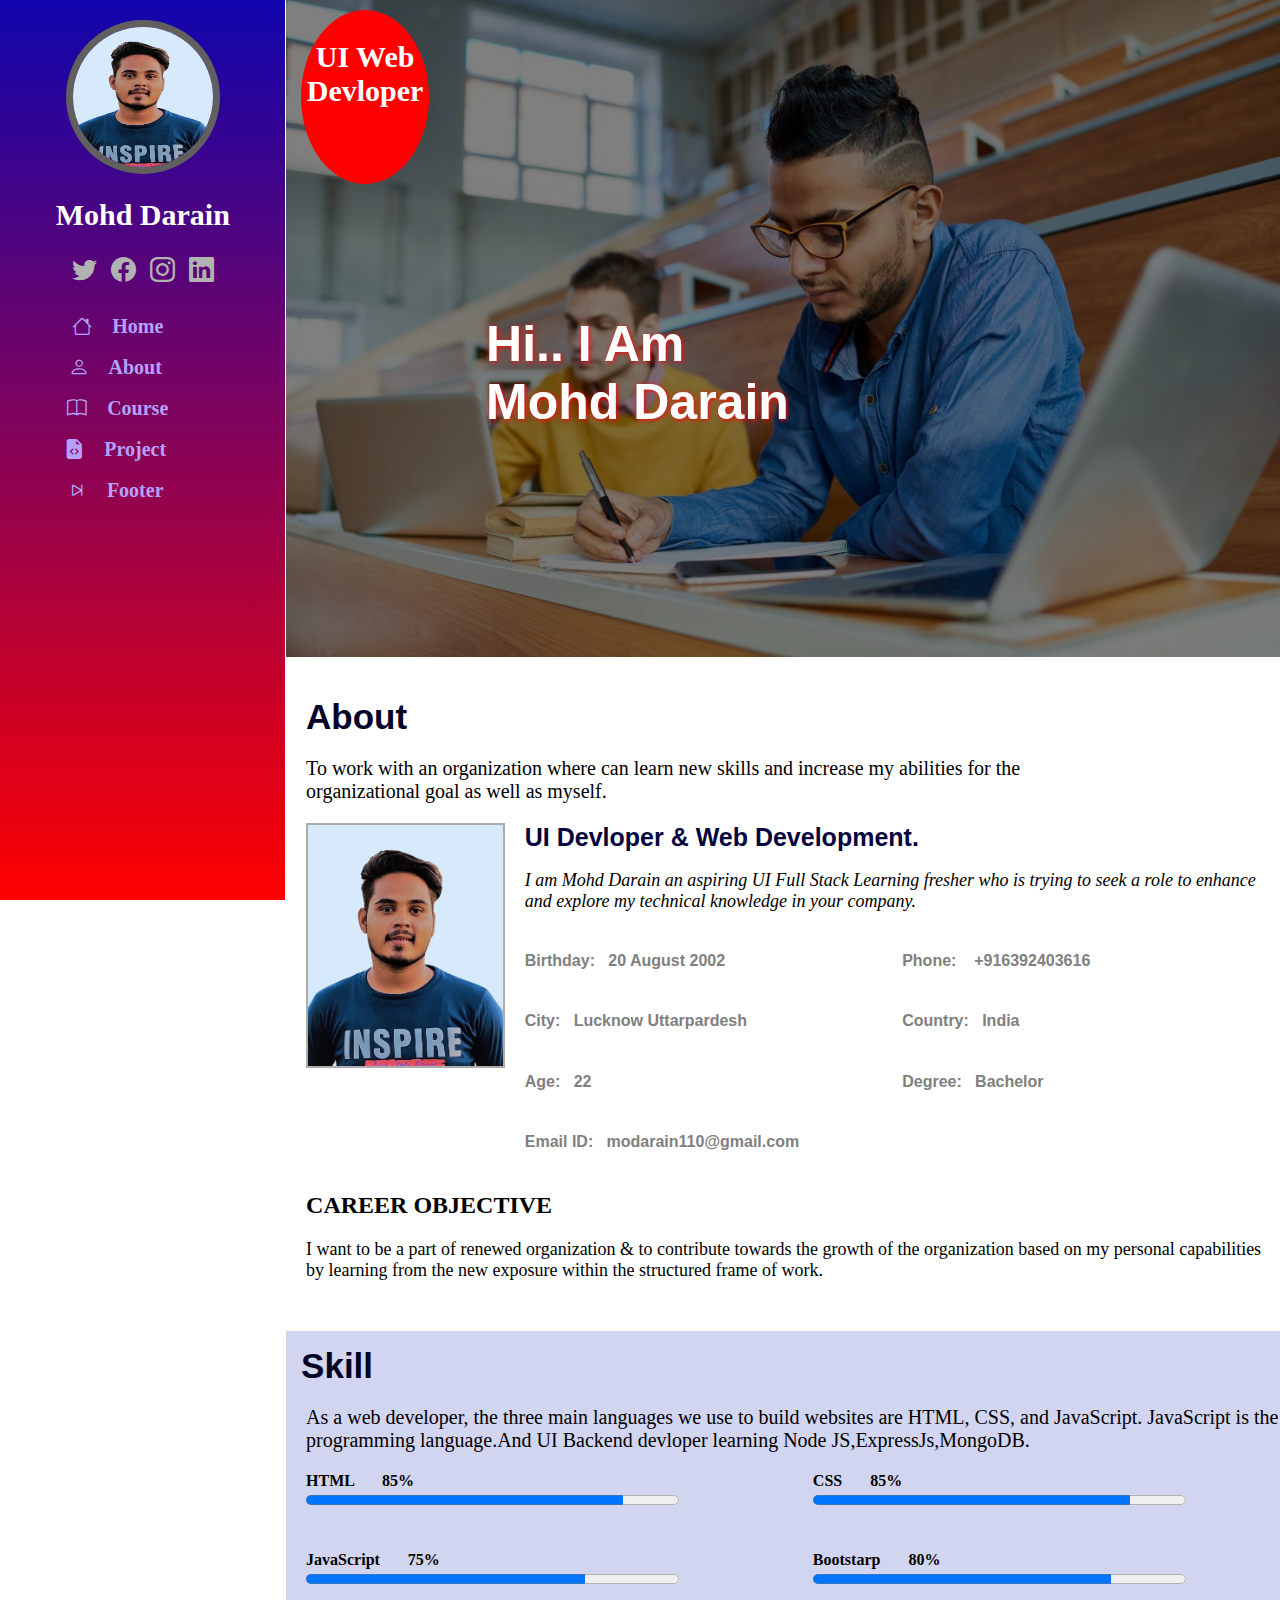
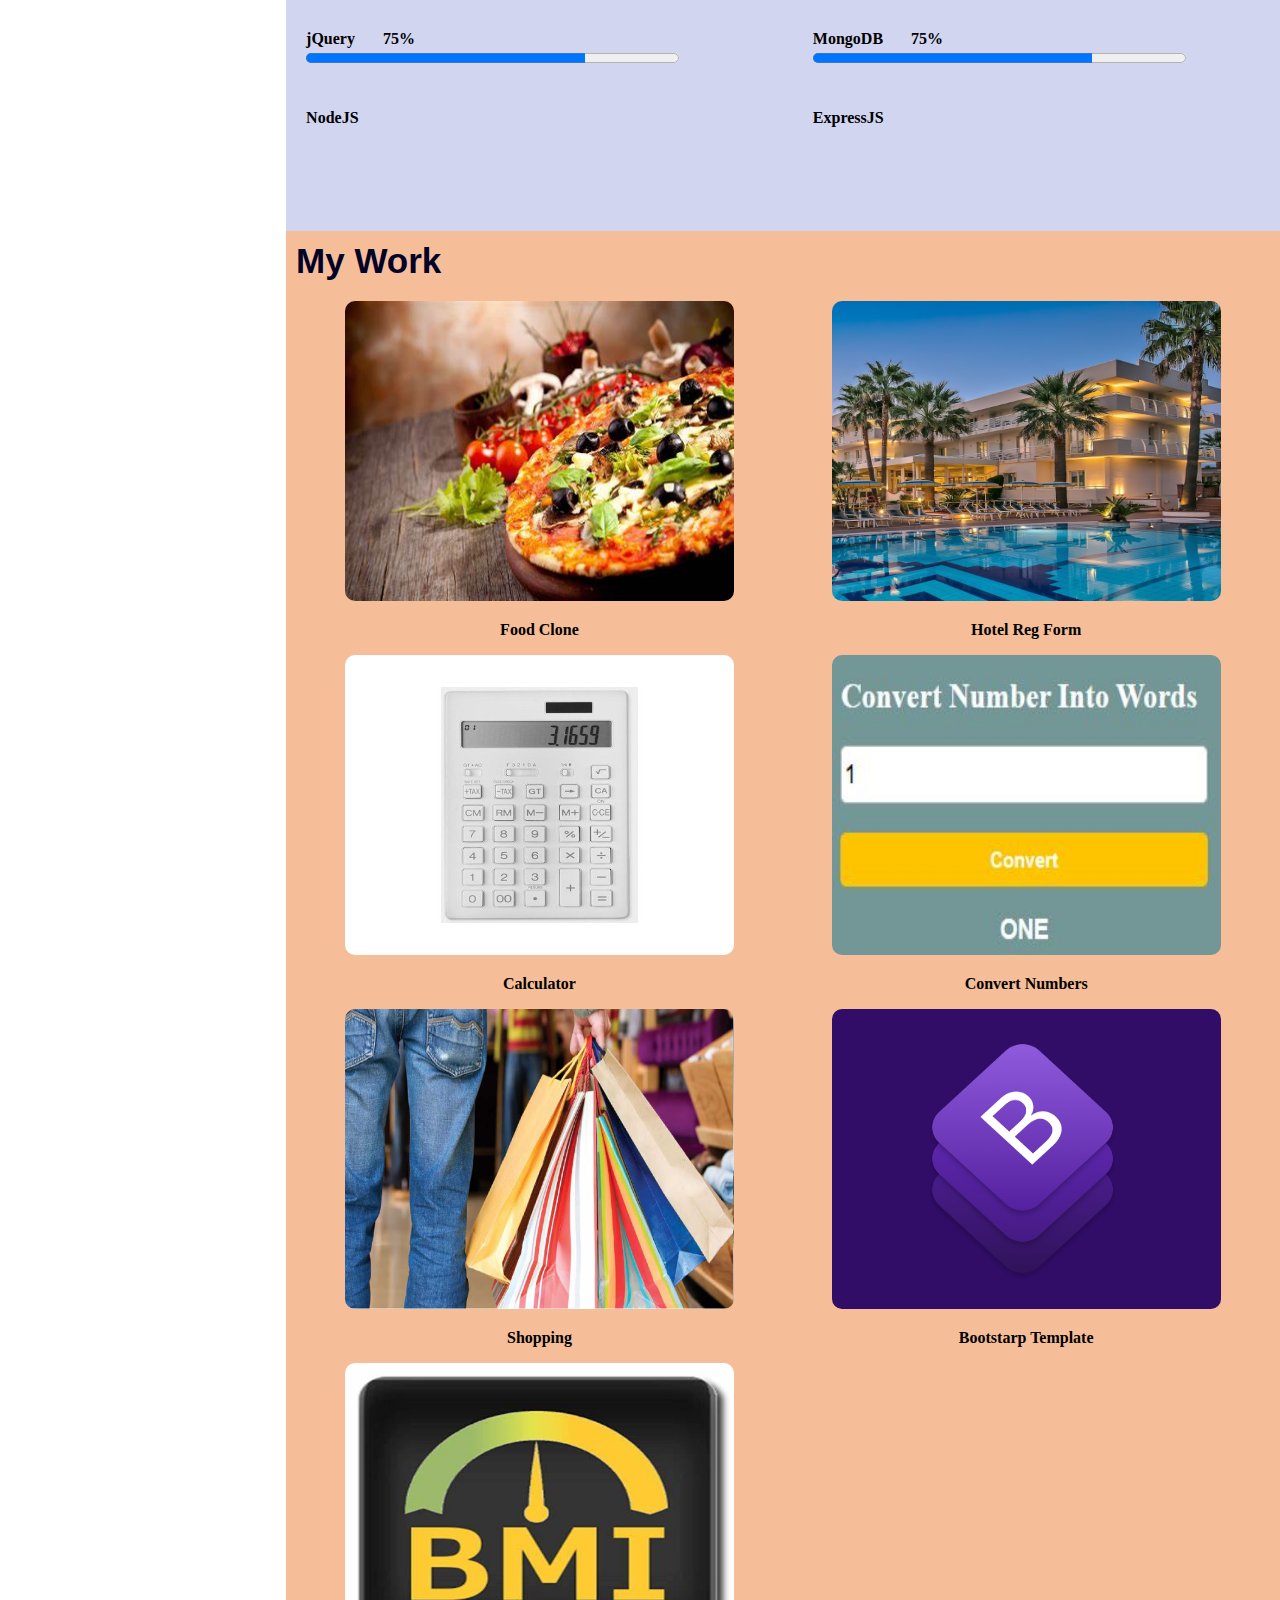
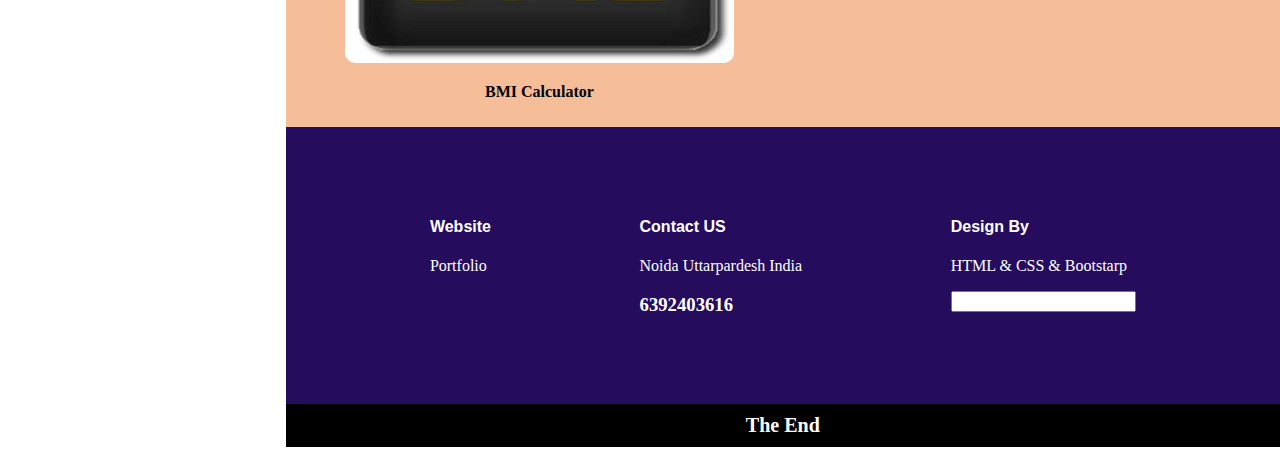
==== index.html @ 3d6983cb "Update index.html" ====
<!DOCTYPE html>
<html lang="en">
<head>
    <meta charset="UTF-8">
    <meta http-equiv="X-UA-Compatible" content="IE=edge">
    <meta name="viewport" content="width=device-width, initial-scale=1.0">
    <link rel="stylesheet" href="https://cdn.jsdelivr.net/npm/bootstrap-icons@1.10.3/font/bootstrap-icons.css">
    <link rel="stylesheet" href="src/style.css">
    <title>Document</title>
    <style>
    
    </style>
</head>
<body>
    <aside>
        <div class="fixed">
            <div class="side">
                <img src="public/img/darainid.jpg" alt="">
                <div class="img-name">Mohd Darain</div>
                <div class="logo">
                    <span class="bi bi-twitter"></span>
                    <span class="bi bi-facebook"></span>
                    <span class="bi bi-instagram"></span>
                    <span class="bi bi-linkedin"></span>
                    
                </div>
                <div class="link">
                    <a href="#home">
                        <span class="bi bi-house"></span><span>Home</span>&nbsp;&nbsp;
                    </a><br><br>
                    <a href="#about">
                        <span class="bi bi-person"></span><span>About</span>&nbsp;&nbsp;&nbsp;
                    </a><br><br>
                    <a class="link" href="#course">
                        <span class="bi bi-book"></span><span>Course</span>&nbsp;&nbsp;
                    </a><br><br>
                    <a href="#work">
                        <span class="bi bi-file-earmark-code-fill"></span><span>Project</span>&nbsp;&nbsp;&nbsp;
                    </a><br><br>
                    <a href="#footer">
                        <span class="bi bi-skip-end"></span><span>Footer</span>&nbsp;&nbsp;&nbsp;
                    </a><br><br>
                </div>
            </div>
        </div>
    </aside>
       
        <div class="mob">
            <div class="container" id="home">
                <div class="bgshade">
                    <div class="name"><div>Hi.. I Am <br>Mohd Darain</div></div>
                    <div class="course-name">UI Web Devloper</div>
                </div>
            </div>
            <div class="about" id="about">
                <div>
                    <div class="head1">About</div>
                    <p class="para1">To work with an organization where can learn new skills and increase my abilities for the<br> organizational goal as well as myself.</p>
                </div>
                <div>
                    <img src="public/img/darainid.jpg">
                    <div>
                        <div class="web-head">UI Devloper & Web Development.</div>
                        <p>I am Mohd Darain an aspiring UI Full Stack Learning fresher who is trying to seek a
                            role to enhance and explore my technical knowledge in your company.</p>
                    </div>
                    <div class="data">
                        <h4>Birthday: &nbsp; 20 August 2002</h4>
                        <h4>Phone: &nbsp;&nbsp; +916392403616</h4>
                        <h4>City:&nbsp;&nbsp; Lucknow Uttarpardesh</h4>
                        <h4>Country:&nbsp;&nbsp; India</h4>
                        <h4>Age:&nbsp;&nbsp; 22</h4>
                        <h4>Degree:&nbsp;&nbsp; Bachelor</h4>
                        <h4>Email ID: &nbsp; modarain110@gmail.com</h3>
                    </div>
                </div>
                <h2>CAREER OBJECTIVE</h2>
                <div class="para2">I want to be a part of renewed organization &amp; to contribute towards the growth of the
                    organization based on my personal capabilities by learning from the new exposure
                    within the structured frame of work.</p>
            </div>
           </div>
           <div class="skill" id="course">
               <div class="skill-head">Skill</div>
               <p class="skill-para">As a web developer, the three main languages we use to build websites are HTML, CSS, and JavaScript. JavaScript is the programming language.And UI Backend devloper learning Node JS,ExpressJs,MongoDB.</p>
              <div class="subject">
                <div>
                    <div>HTML &nbsp; &nbsp; &nbsp; 85%</div>
                    <progress min="1" max="100" value="85"></progress>
                </div>
                <div>
                    <div>CSS  &nbsp; &nbsp; &nbsp; 85%</div>
                    <progress min="1" max="100" value="85"></progress>
                </div>
                <div>
                    <div>JavaScript  &nbsp; &nbsp; &nbsp; 75%</div>
                    <progress min="1" max="100" value="75"></progress>
                </div>
                <div>
                    <div>Bootstarp  &nbsp; &nbsp; &nbsp; 80%</div>
                    <progress min="1" max="100" value="80"></progress>
                </div>
                <div>
                    <div>jQuery &nbsp; &nbsp; &nbsp; 75%</div>
                    <progress min="1" max="100" value="75"></progress>
                </div>
                 <div>
                    <div>MongoDB &nbsp; &nbsp; &nbsp; 75%</div>
                    <progress min="1" max="100" value="75"></progress>
                </div>
                <div>
                    <div>NodeJS</div>
                    
                </div>
                <div>
                    <div>ExpressJS </div>
                </div>
               
              </div>
           </div>
           <div id="work">
            <div class="head1">My Work</div>
            <div class="work">
                <div>
                    <a href="https://darain786.github.io/foodclone/">
                        <img src="public/img/foodclone.jpg">
                        <p>Food Clone</p>
                    </a>
                </div>
                <div>
                    <a href="https://darain786.github.io/hotel/">
                        <img src="public/img/hotel.jpg">
                        <p>Hotel Reg Form</p>
                    </a>
                </div>
                <div>
                    <a href="https://darain786.github.io/calculator/">
                        <img src="public/img/calculator.jpg">
                        <p>Calculator</p>
                    </a>
                </div>
                <div>
                    <a href="https://darain786.github.io/convert-to-word/">
                        <img src="public/img/convert.JPG">
                        <p> Convert Numbers</p>
                    </a>
                </div>
                <div>
                    <a href="https://darain786.github.io/shoping/">
                        <img src="public/img/shopingimg.jpg">
                        <p>Shopping</p>
                    </a>
                </div>
                <div>
                    <a href="https://darain786.github.io/bootstap/">
                        <img src="public/img/boot.webp">
                        <p>Bootstarp Template</p>
                    </a>
                </div>
                <div>
                    <a href="https://darain786.github.io/bmi/">
                        <img src="public/img/bmi.jpg">
                        <p>BMI Calculator</p>
                    </a>
                </div>
               </div>
           </div>
           <footer id="footer">
            <div>
                <h4>Website</h4>
                <p>Portfolio</p>
            </div>
            <div>
                <h4>Contact US</h4>
                <p>Noida Uttarpardesh India</p>
                <h3>6392403616</h3>
            </div>
            <div>
                <h4>Design By</h4>
                <p>HTML & CSS & Bootstarp</p>
                <input type="text"class=form-control>
            </div>
        </footer>
        <div class="end">The End</div>
         </div>
       </div>
  </body>
</html>
---- src/style.css ----
@media screen and (orientation:landscape){
  
    aside{
     background:linear-gradient(to top,rgb(255, 0, 0),rgb(16, 5, 173));
     text-align: center;
     height: 100%;
     width: 22.3%;
     position: fixed;
     z-index: 1;
     top: 0;
     left: 0;
     overflow-x: hidden;
    }
    .mob{
     margin-left: 22%;
     margin-top: -1%;
     margin-right: -0.6%;
    
    }
    .side img{
     width: 140px;
     height: 140px;
     border-radius: 50%;
     margin-top: 20px;
     border: 7px solid rgb(98, 95, 95);
    }
    .img-name{
     color:white;
     font-size: 30px;
     font-weight: bold;
     margin-bottom: 25px;
     margin-top:20px;
    }
    .logo span{
     font-size: 25px;
     margin-left: 5px;
     margin: 5px;
     color:rgb(178, 178, 178);
    }
    .logo span:hover{
     color: rgb(0, 255, 191);
     transition: 700ms;
    }
    .link a{
     color: rgb(181, 161, 255);
     font-size: 20px;
     text-decoration: none;
     margin-left: -80px;
     border-radius: 20px;
     font-weight: bold;
    
    }
    a span{
     margin-right: 20px;
    }
    .link{
     margin-top: 30px;
     margin-left: 60px;
    }
    
    .link a:hover{
     color: white;
     background-color:rgb(98, 0, 255);
     padding: 7px;
     padding-left: 20px;
    }
    
    .bgshade{
     background-color: rgba(0,0,0,0.5);
     
     height: 662px;
    }
    .container{
     background-image: url(../public/img/R.jpg);
     background-repeat:no-repeat;
     background-size: cover;
     height: 662px;
     
     
    }
    .name{
     color: white;
     font-size: 50px;
     font-weight: bold;
     font-family: Arial;
     text-shadow: 1px 1px 5px #ff0505;
     position: absolute;
     margin-left: 200px;
     margin-top: 320px;
   }
   @keyframes UI-devloper{
     0%{margin-left:15px; margin-top: 10px; background-color:red;transform: rotate(0deg);}
     25%{margin-left:63%; margin-top: 10px; background-color:rgb(4, 255, 0);color: rgb(255, 255, 255);transform: rotate(360deg);}
     50%{margin-left:63%; margin-top: 500px; background-color: yellow;color: black;transform: rotate(720deg);}
     75%{margin-left:15px; margin-top: 500px; background-color:rgb(0, 255, 234);color: black;transform: rotate(1080deg);}
     100%{margin-left:15px; margin-top: 10px; background-color:red;transform: rotate(1440deg);}
   }
 
   .course-name{
     animation-name: UI-devloper;
     animation-duration: 15s;
     transition:UI-devloper 30s linear;
     background-color: red;
     color: white;
     animation-iteration-count: infinite;
     animation-delay: 1.5s;
     position: absolute;
     font-size: 30px;
     font-weight: bold;
     animation-play-state: running;
     padding-top: 30px;
     animation-fill-mode: none;
     height: 16%;
     width: 10%;
     border-radius: 50%;
     text-align: center;
     margin-left: 15px;
     margin-top: 15px;
     overflow: hidden;
   }
   .head1{
     color:rgb(2, 2, 41);
     font-size: 35px;
     font-weight: bold;
     font-family: arial;
     margin-bottom: 20px;
 
   }
   .para1{
     color:rgb(0, 0, 0);
     font-size: 20px;
   }
   .about{
     margin-left: 20px;
     margin-top: 40px;
     margin-bottom: 50px;
   }
   h4{
     font-family: arial;
   }
   .data{
     display: grid;
     grid-template-columns: 6fr 6fr;
     color: gray;
   }
   .about img{
     margin-right: 20px;
     border: 2px solid rgb(174, 171, 171);
     height:20%;
     width:20%;
     float: left;
     
   }
   .web-head{
     font-size: 25px;
     font-family: arial;
     font-weight: bold;
     margin-top: 10px;
     color:rgb(4, 4, 62)
   }
   .web-head+p{
     font-size: 18px;
     font-style: italic;
   }
   .para2{
     font-size: 18px;
   }
   .skill{
     background-color: rgb(209, 213, 240);
     height: 500px;
   }
   .skill-head{
     font-size: 35px;
     color: rgb(4, 4, 41);
     font-weight: bold;
     font-family: arial;
     padding-left: 15px;
     padding-top: 15px;
   }
   .skill-para{
     font-size: 20px;
     margin-left: 20px;
   }
   .subject{
     display: grid;
     grid-template-columns: 6fr 6fr;
     gap:40px;
     margin-left: 20px;
   }
   progress{
     width: 80%;
     height: 20px;
   }
   .subject div{
     font-weight: bold;
   }
   .work{
    display: grid;
    grid-template-columns: 6fr 6fr;
    text-align: center;
   }
   #work{
    background-color: rgb(246, 189, 153);
    padding: 10px;
   }
   .work img{ 
    width: 80%;
    height: 300px;
    border-radius: 10px;
   }
   .work a{
    color: black;
    font-weight: 700;
    text-decoration: none;
   }
   footer{
    display: flex;
    justify-content:space-around;
     padding: 7%;
     background-color: rgb(37, 12, 92);
    color: white;
}
.end{
    background-color:black;
    color:white;
    text-align:center;
    padding: 1%;
    font-weight: bold;
    font-size:20px;
}
 }
 @media screen and (orientation:portrait){
   aside{
     background:linear-gradient(to top,rgb(255, 0, 0),rgb(16, 5, 173));
     text-align: center;
     display:flex;
     justify-content: space-between;
     position: sticky;
     top:0px;
     margin-top: -20px;
 
    
    }
    .img-name{
     color:white;
     font-size: 20px;
     font-weight: bold;
     float: left;
     margin-top: 30px;
     margin-left: 2%;
     margin-right: 2%;
    
    }
    
    .side img{
     width: 70px;
     height: 70px;
     border-radius: 50%;
     border:4px solid rgb(98, 95, 95);
     float: right;
    
    }
    .logo span{
     font-size: 15px;
     margin-left: 5px;
     margin: 5px;
     color:rgb(178, 178, 178);
     float: left;
     margin-top: 35px;
    }
    .logo span:hover{
     color: rgb(0, 255, 191);
     transition: 700ms;
    }
    .link a{
     color: rgb(255, 255, 255);
     font-size: 10px;
     text-decoration: none;
     border-radius: 20px;
     font-weight: bold;
    
    }
    a span{
     margin-right: 10px;
    }
    .link{
     display: flex;
     text-align: center;
     align-items: center;
     justify-content: space-between;
     clear: both;
     margin-left: 15px;
     
    }
    
    .bgshade{
     background-color: rgba(0,0,0,0.5);
     height: 230px
    }
    .container{
     background-image: url(../public/img/R.jpg);
     background-repeat:no-repeat;
     background-size: 100%;
     
    }
    .name{
     color: white;
     font-size: 20px;
     font-weight: bold;
     font-family: Arial;
     text-shadow: 1px 1px 5px #ff0505;
     position: absolute;
     margin-left: 20%;
     margin-top: 30%;
   }
   @keyframes UI-devloper{
     0%{margin-left:15px; margin-top: 10px; background-color:red;transform: rotate(0deg);}
     25%{margin-left:70%; margin-top: 10px; background-color:rgb(4, 255, 0);color:white;transform: rotate(360deg);}
     50%{margin-left:70%; margin-top: 95%; background-color: yellow;color: black;transform: rotate(720deg);}
     75%{margin-left:15px; margin-top: 95%; background-color:rgb(0, 255, 234);color: black;transform: rotate(1080deg);}
     100%{margin-left:15px; margin-top: 10px; background-color:red;transform: rotate(1440deg);}
   }
 
   .course-name{
     animation-name: UI-devloper;
     animation-duration: 15s;
     background-color: red;
     color: white;
     animation-iteration-count: infinite;
     animation-delay: 1.5s;
     position: fixed;
     font-size: 20px;
     font-weight: bold;
     padding-top: 30px;
     height: 70px;
     width: 100px;
     border-radius: 50%;
     text-align: center;
     
   }
   .head1{
     color:rgb(2, 2, 41);
     font-size: 25px;
     font-weight: bold;
     font-family: arial;
     margin-bottom: 10px;
 
   }
   .para1{
     color:rgb(0, 0, 0);
     font-size: 15px;
   }
   .about{
     margin-left: 20px;
     margin-top: 20px;
   }
   .about img{
     height:70px;
     width:70px;
     float:left;
     margin-right: 20px;
     border: 2px solid rgb(174, 171, 171);
   }
   h4{
     font-family: arial;
   }
   .data{
     display: grid;
     grid-template-columns: 6fr 6fr;
     color: gray;
   }
   .web-head{
     font-size: 20px;
     font-family: arial;
     font-weight: bold;
     margin-top: 10px;
     color:rgb(4, 4, 62)
   }
   .web-head+p{
     font-size: 17px;
     font-style: italic;
   }
   .para2{
     font-size: 17px;
     text-align: justify;
   }
 
   .skill{
     background-color: rgb(209, 213, 240);
     height: 600px;
   }
   .skill-head{
     font-size: 35px;
     color: rgb(4, 4, 41);
     font-weight: bold;
     font-family: arial;
     padding-left: 15px;
     padding-top: 15px;
   }
   .skill-para{
     font-size: 18px;
     margin-left: 20px;
     margin-right: 20px;
     text-align: justify;
   }
   .subject{
     display: grid;
     grid-template-columns: 6fr 6fr;
     gap:40px;
     margin-left: 20px;
   }
   progress{
     width: 100%;
     height: 20px;
   }
   .subject div{
     font-weight: bold;
   }
   .work{
    display: grid;
    grid-template-columns: 6fr 6fr;
    background-color: rgb(246, 189, 153);
    text-align: center;
    padding-top: 10px;
   }
   .work img{ 
    width: 80%;
    height: 100px;
    border-radius: 10px;
   }
   .work a{
    color: black;
    font-weight: 700;
    text-decoration: none;
   }
   #work{
    background-color: rgb(246, 189, 153);
    padding-top: 10px;
   }
   
   footer{
    padding: 7%;
   background-color: rgb(37, 12, 92);
   color: white;
   padding-bottom: 17%;
}

.end{
   background-color:black;
   color:white;
   text-align:center;
   padding: 1%;
   font-weight: bold;
   font-size:20px;
}
 }
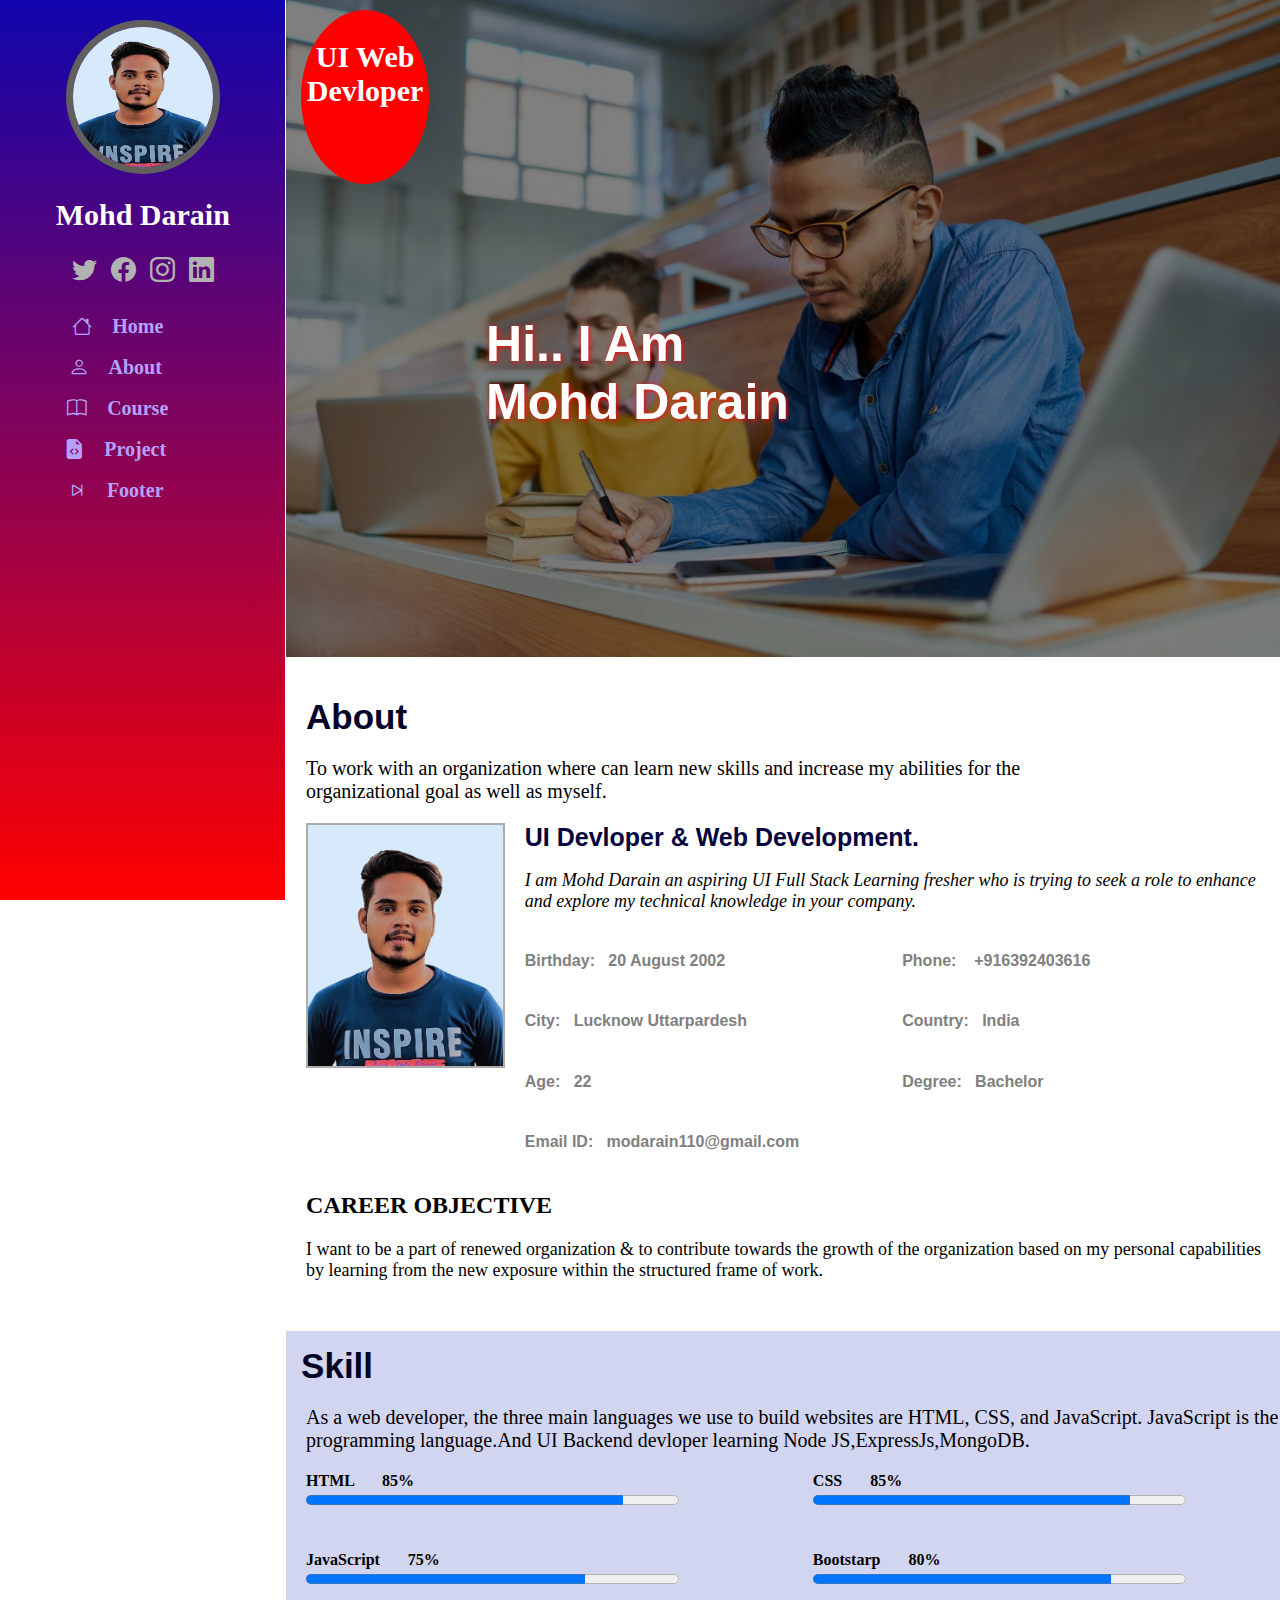
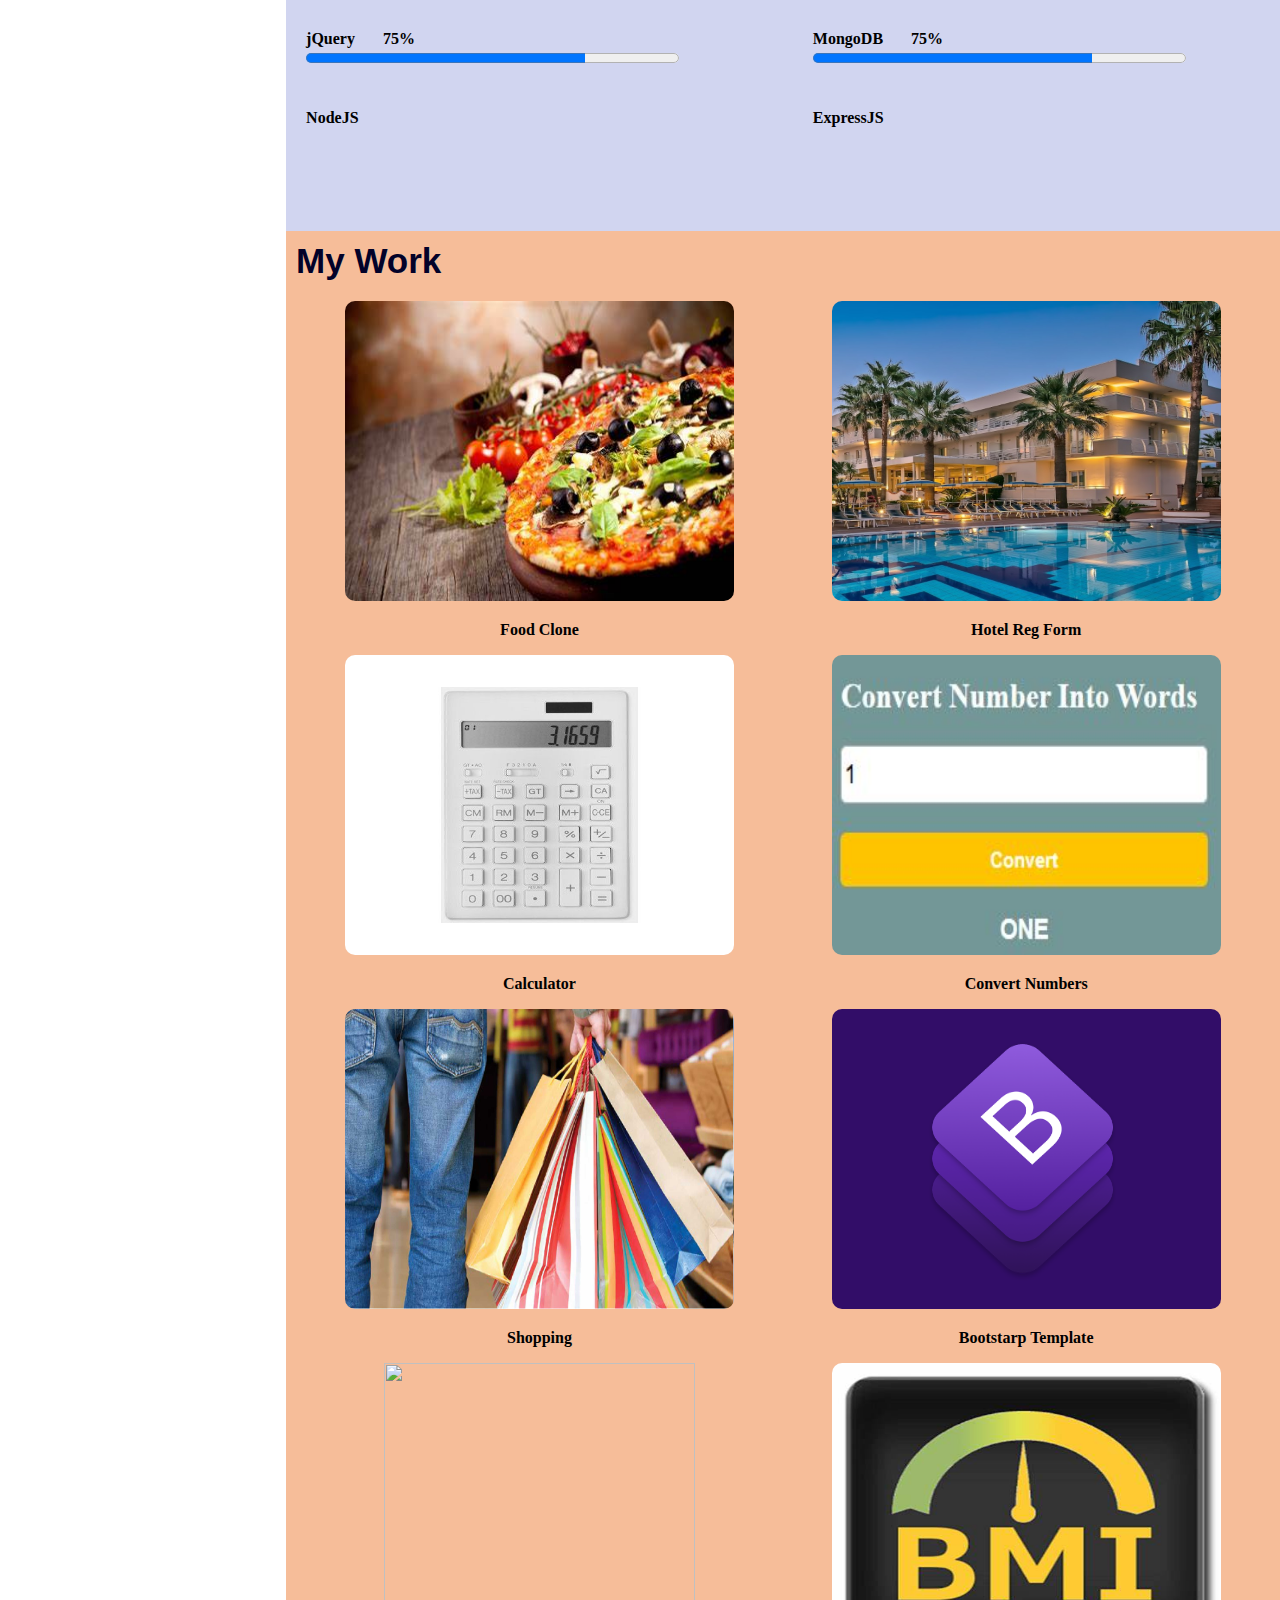
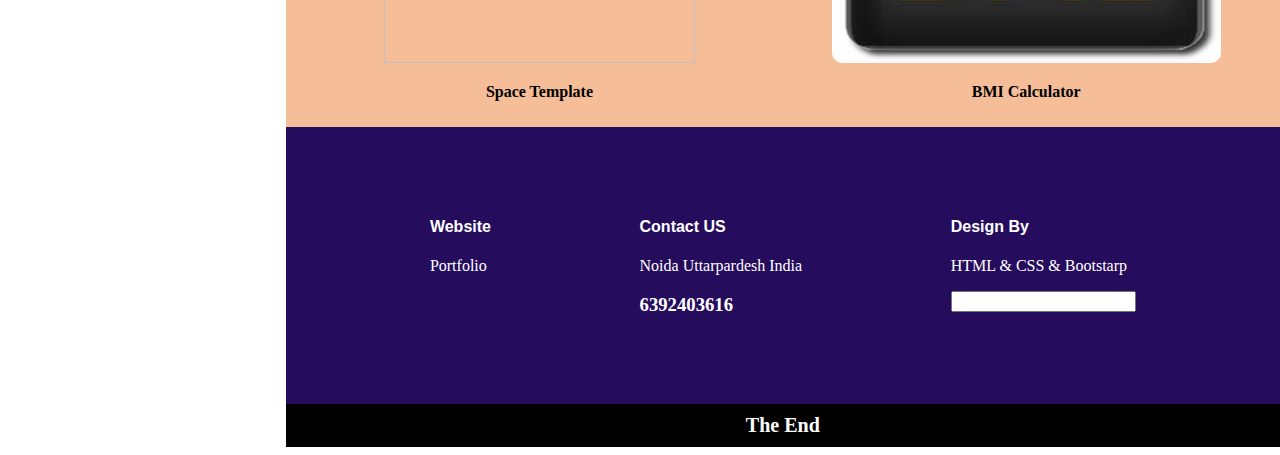
==== commit cf27daa2: "Update index.html" ====
--- a/index.html
+++ b/index.html
@@ -152,9 +152,15 @@
                     </a>
                 </div>
                 <div>
-                    <a href="https://darain786.github.io/bootstap/">
+                    <a href="https://darain786.github.io/bootstrap/">
                         <img src="public/img/boot.webp">
                         <p>Bootstarp Template</p>
+                    </a>
+                </div>
+                <div>
+                    <a href="https://darain786.github.io/space/">
+                        <img src="public/img/boo.webp">
+                        <p>Space Template</p>
                     </a>
                 </div>
                 <div>
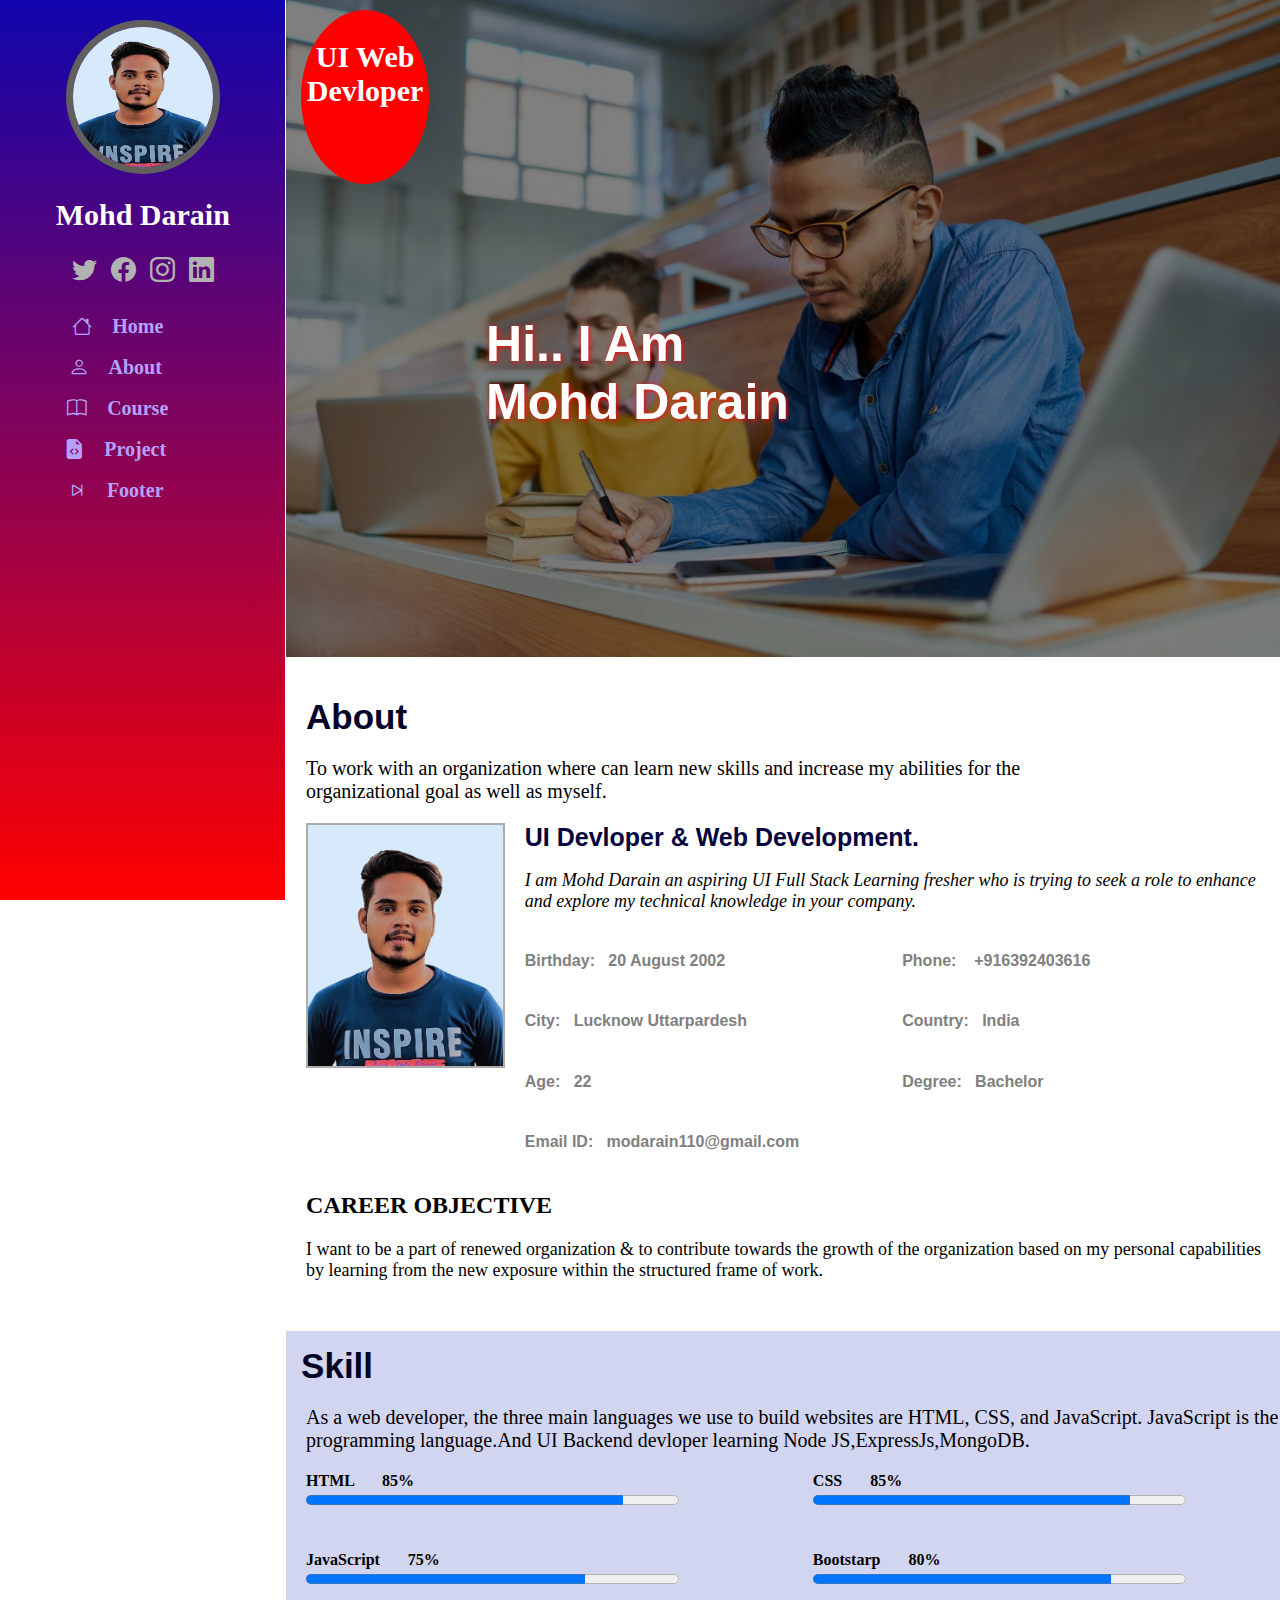
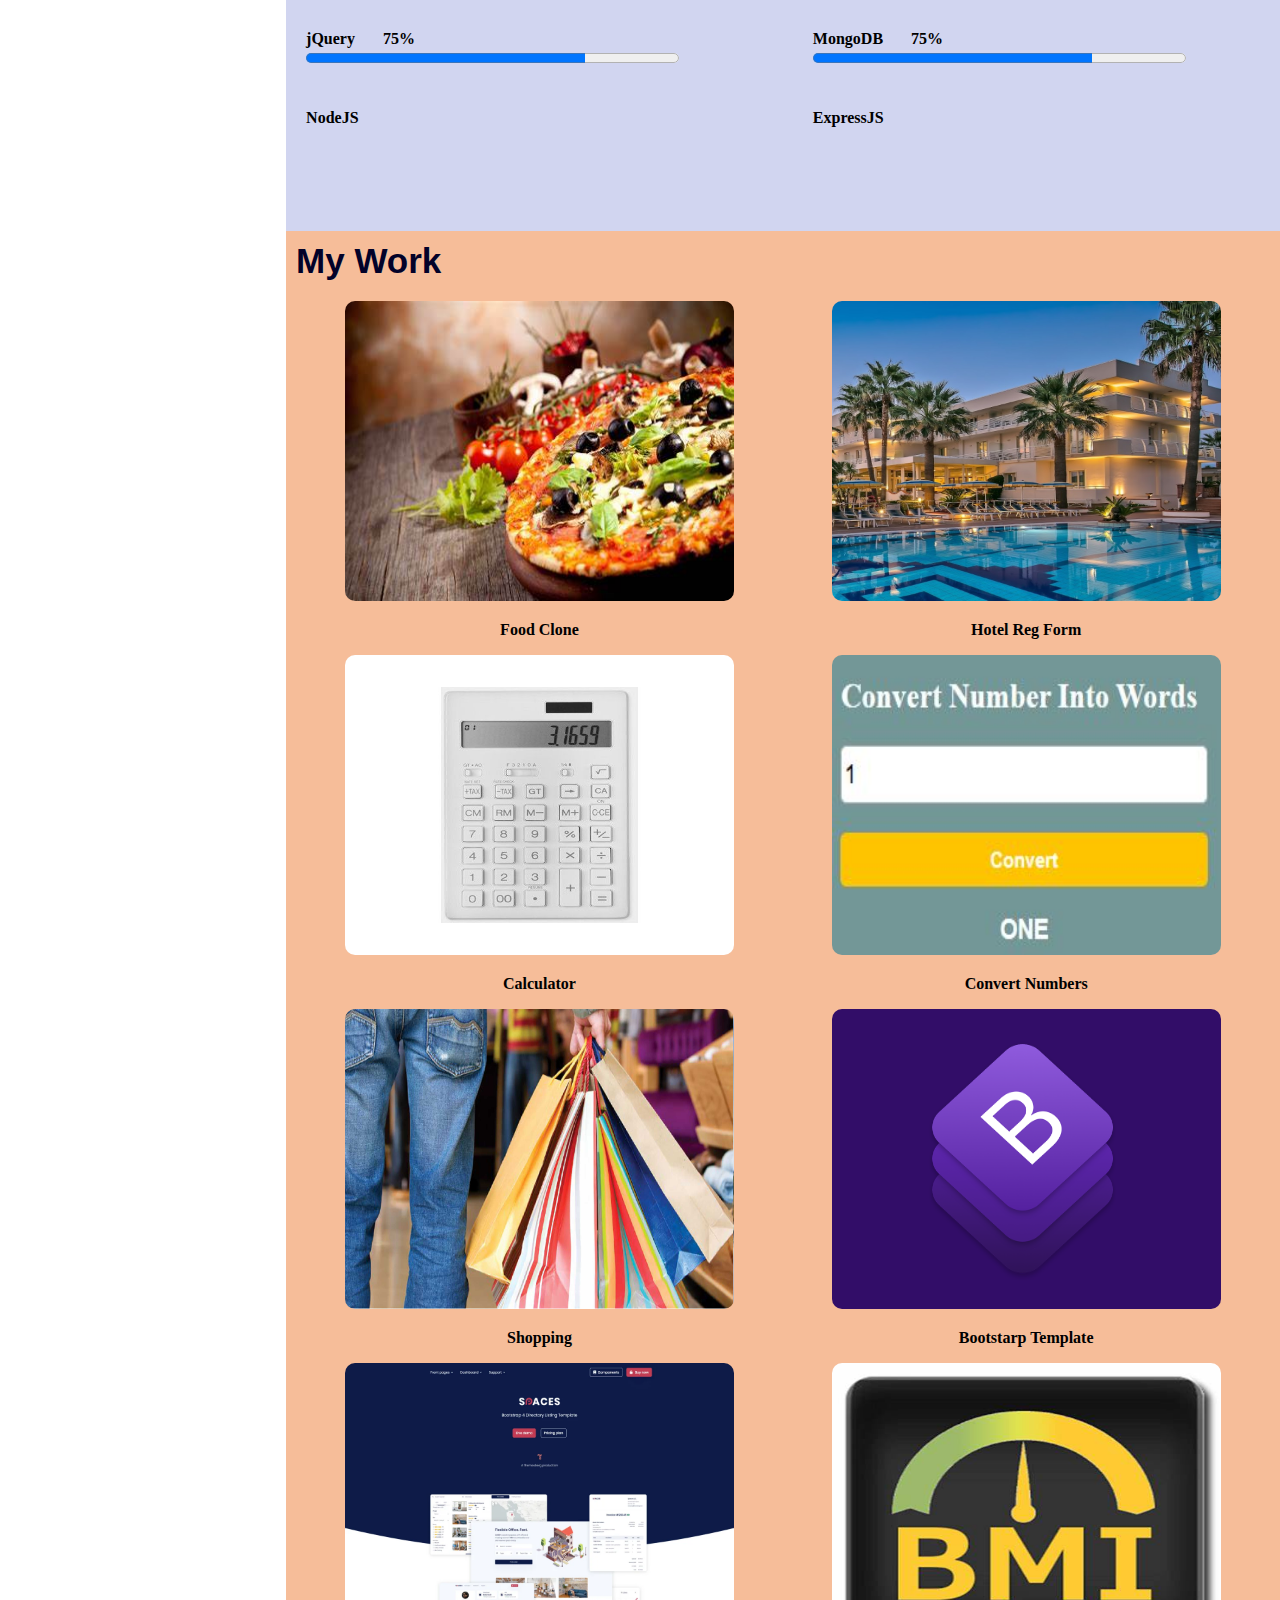
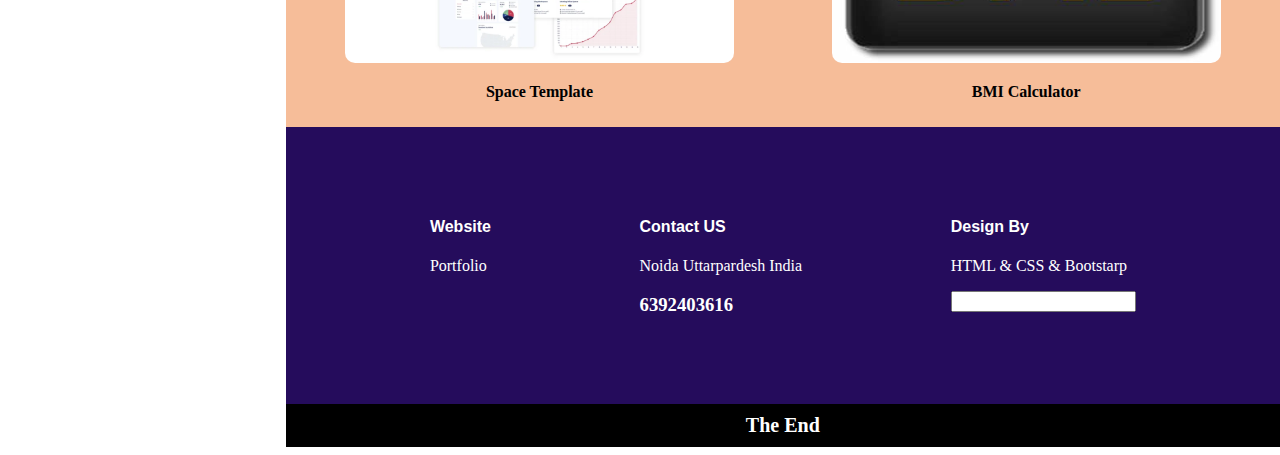
==== commit 3354a7f5: "Update index.html" ====
--- a/index.html
+++ b/index.html
@@ -159,7 +159,7 @@
                 </div>
                 <div>
                     <a href="https://darain786.github.io/space/">
-                        <img src="public/img/boo.webp">
+                        <img src="public/img/spaces.webp">
                         <p>Space Template</p>
                     </a>
                 </div>
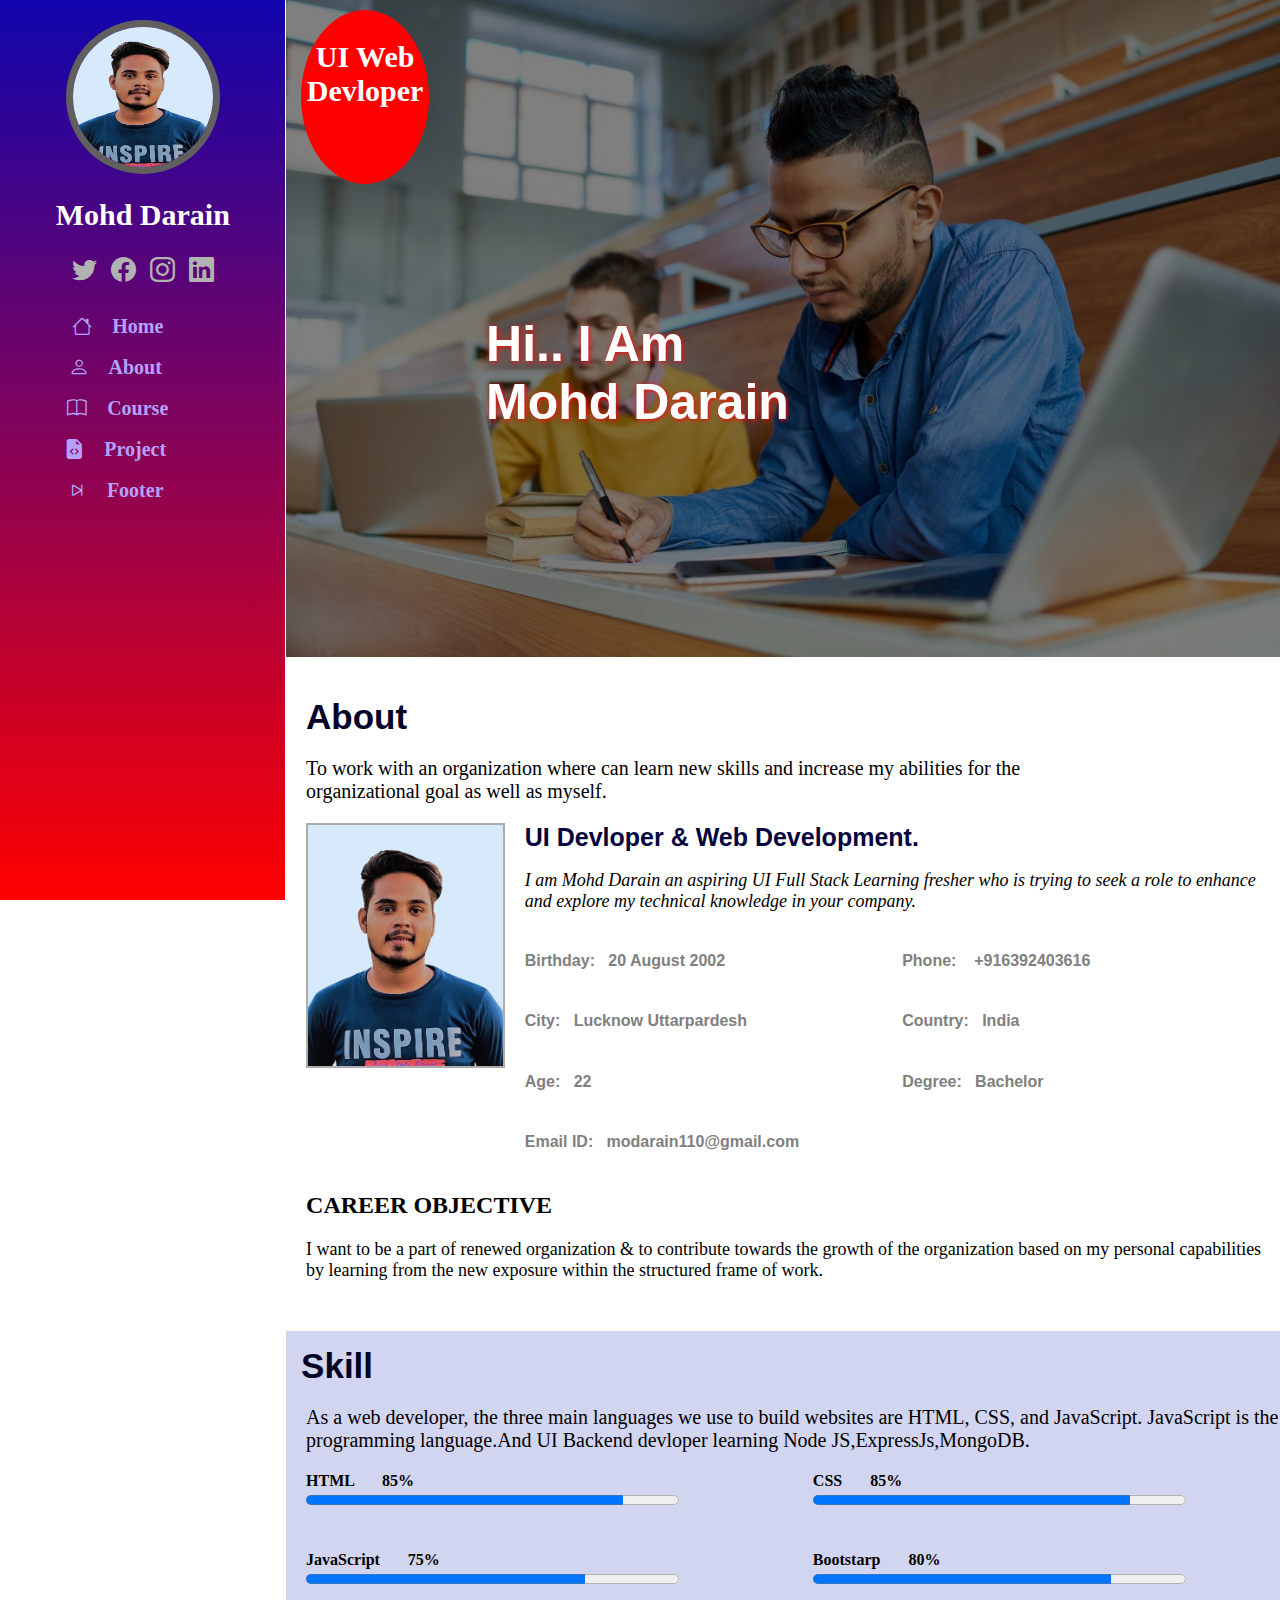
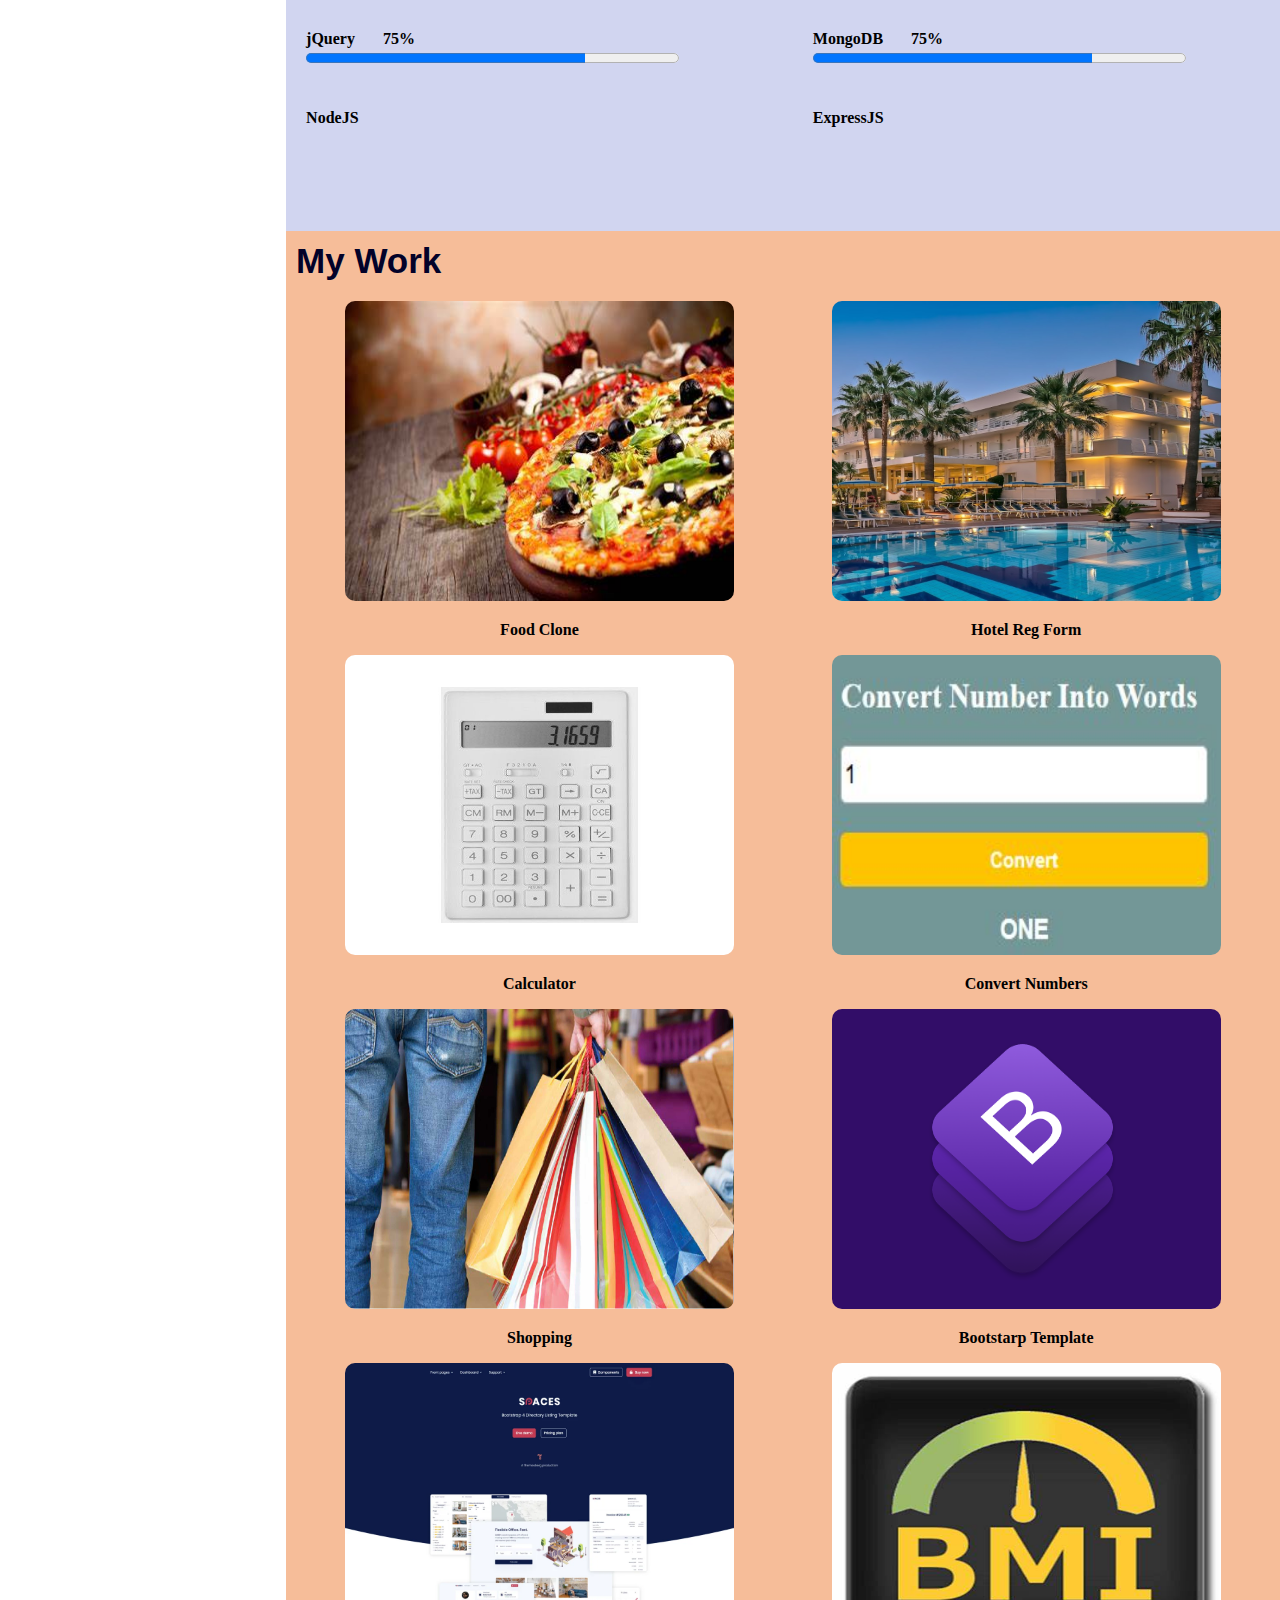
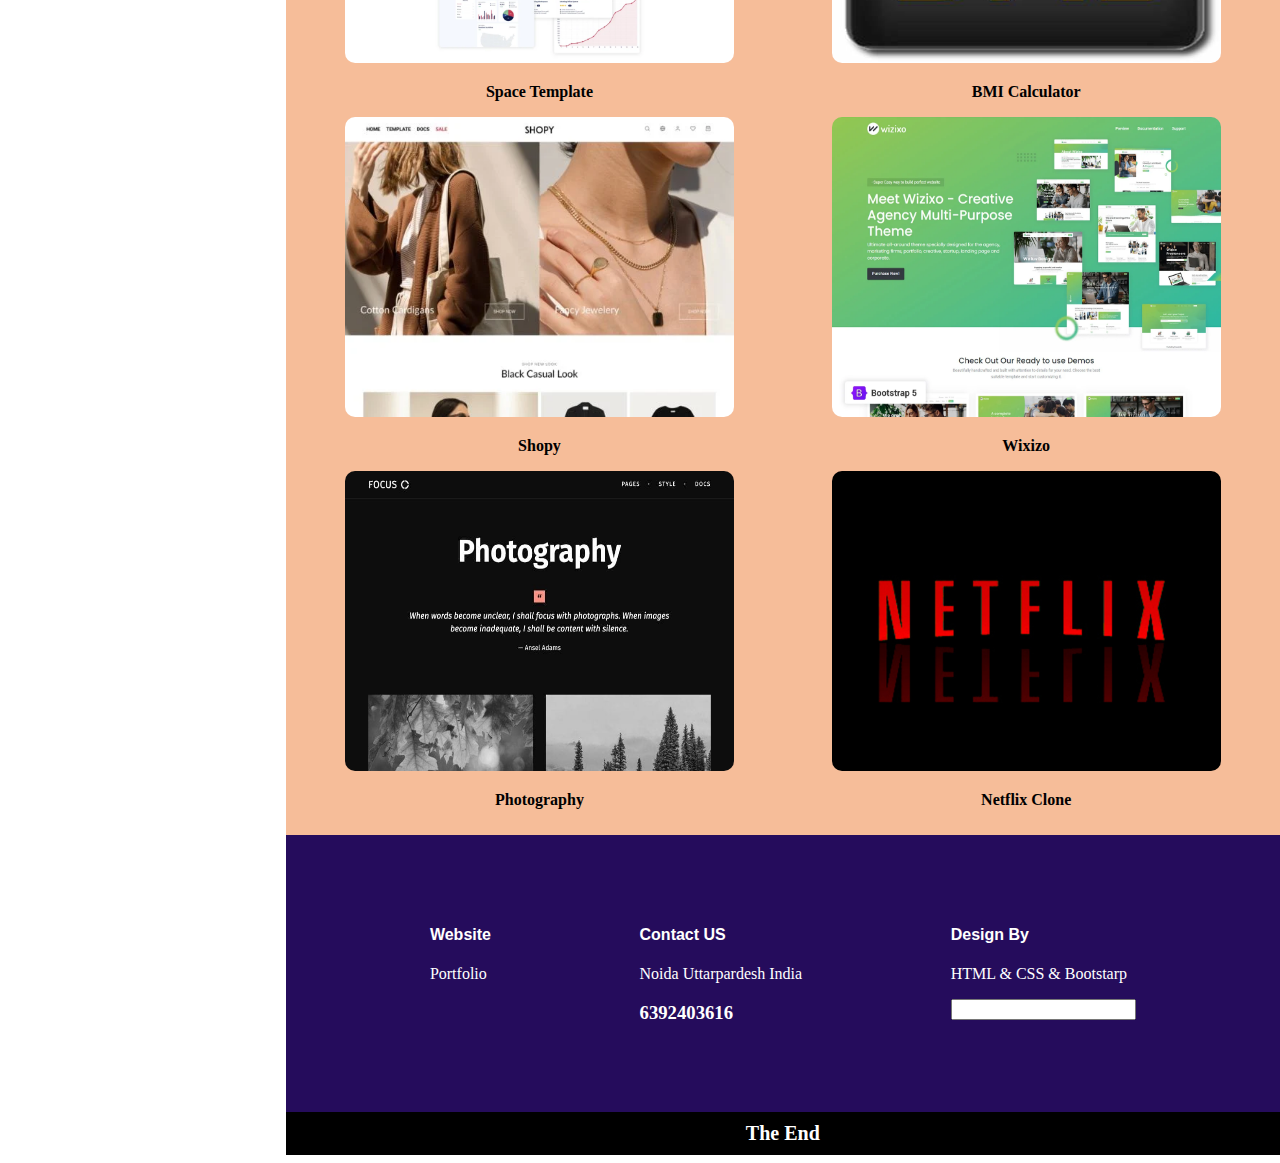
==== commit 572bd874: "Update index.html" ====
--- a/index.html
+++ b/index.html
@@ -169,6 +169,30 @@
                         <p>BMI Calculator</p>
                     </a>
                 </div>
+                <div>
+                    <a href="https://darain786.github.io/shopy/">
+                        <img src="public/img/shopy-wall.webp">
+                        <p>Shopy</p>
+                    </a>
+                </div>
+                <div>
+                    <a href="https://darain786.github.io/wixizo/">
+                        <img src="public/img/wixizo-wall.webp">
+                        <p>Wixizo</p>
+                    </a>
+                </div>
+                 <div>
+                    <a href="https://darain786.github.io/photography/">
+                        <img src="public/img/photo-wall.jpg">
+                        <p>Photography</p>
+                    </a>
+                </div>
+                 <div>
+                    <a href="https://darain786.github.io/clone/">
+                        <img src="public/img/netflix-wall.jpg">
+                        <p>Netflix Clone</p>
+                    </a>
+                </div>
                </div>
            </div>
            <footer id="footer">
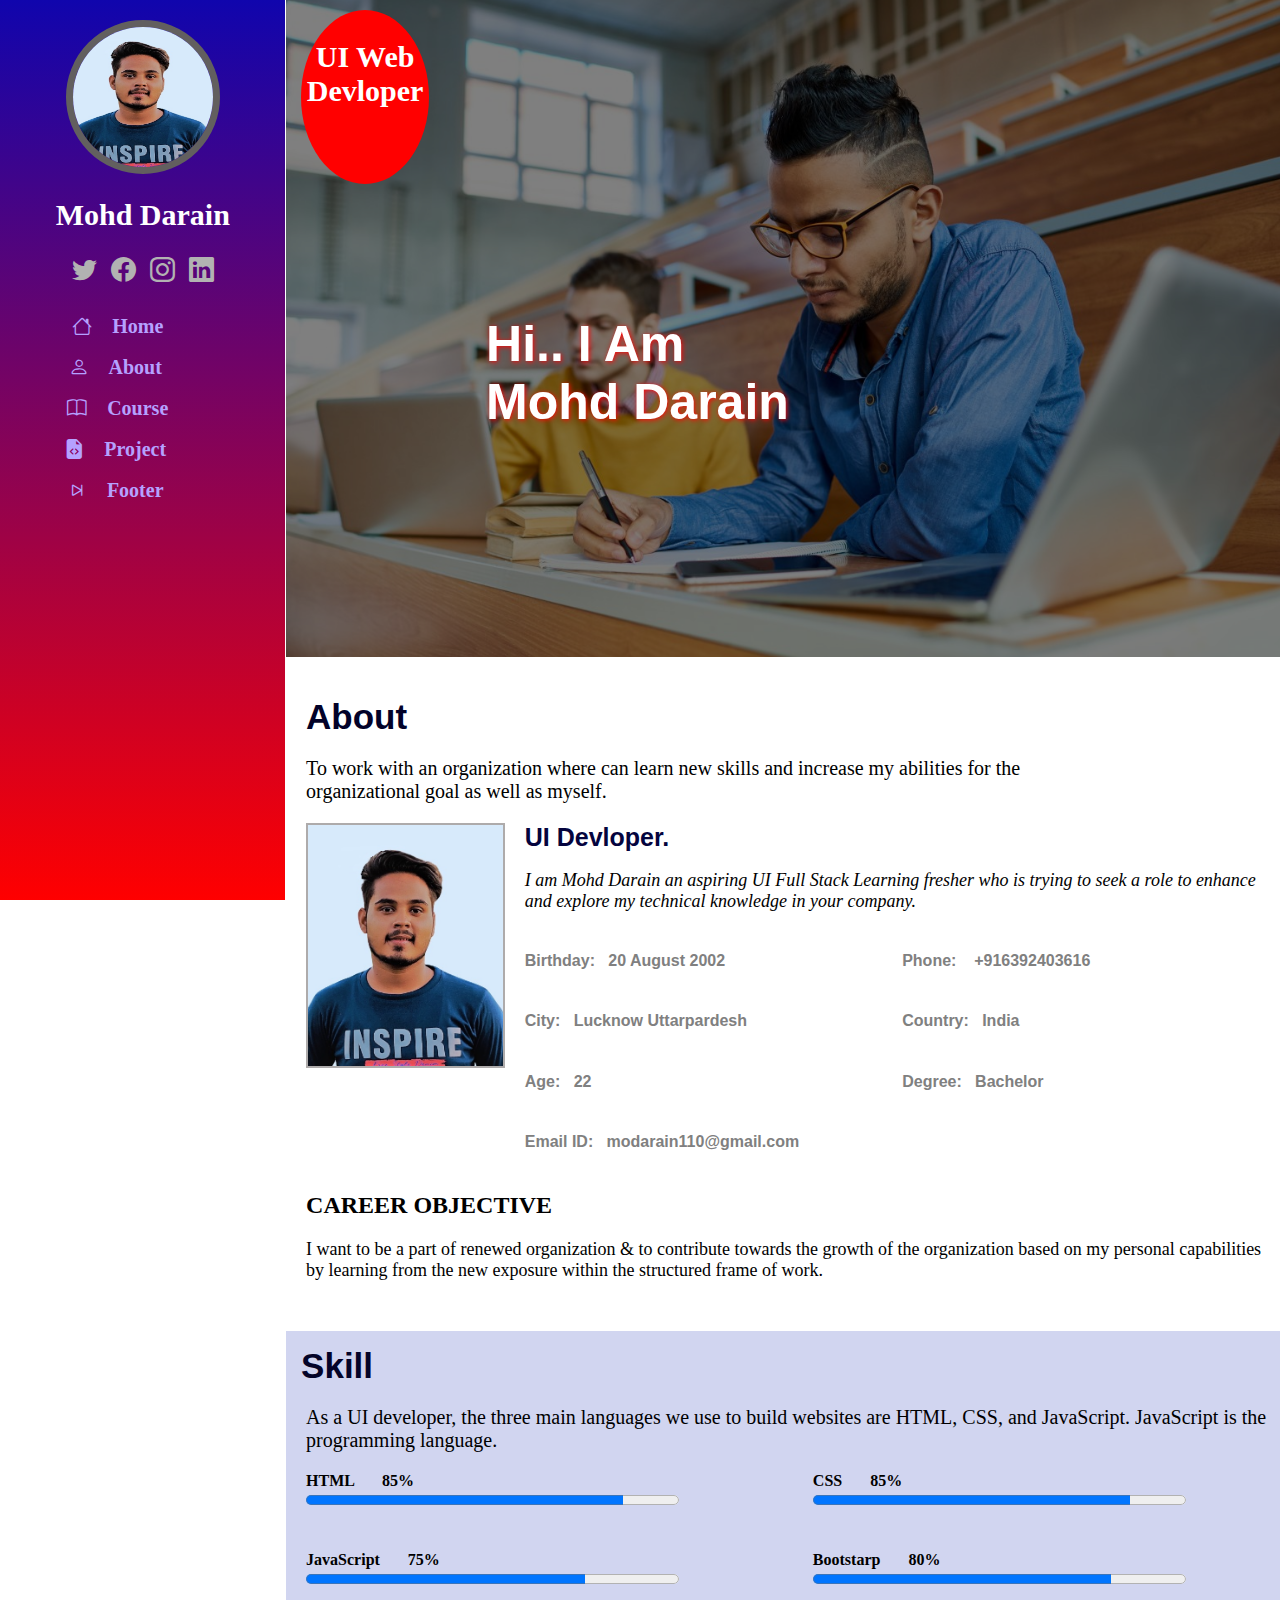
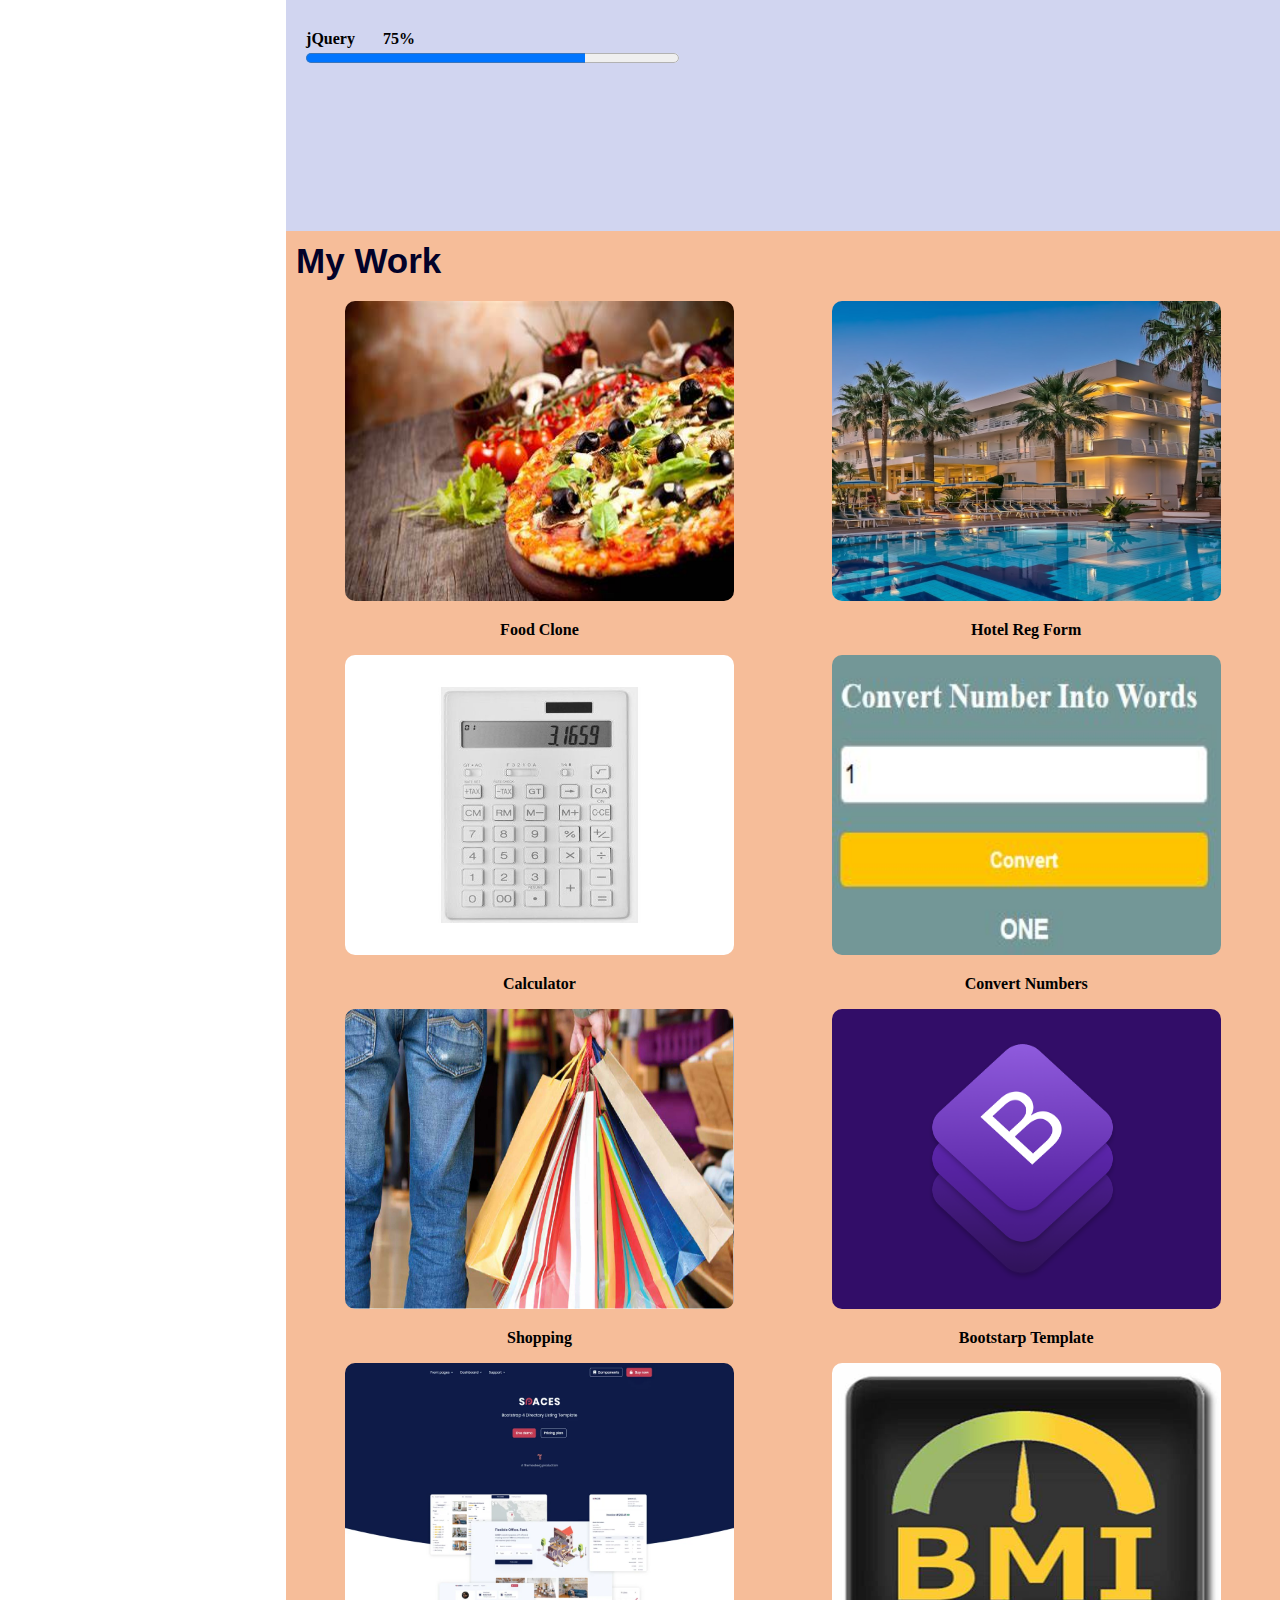
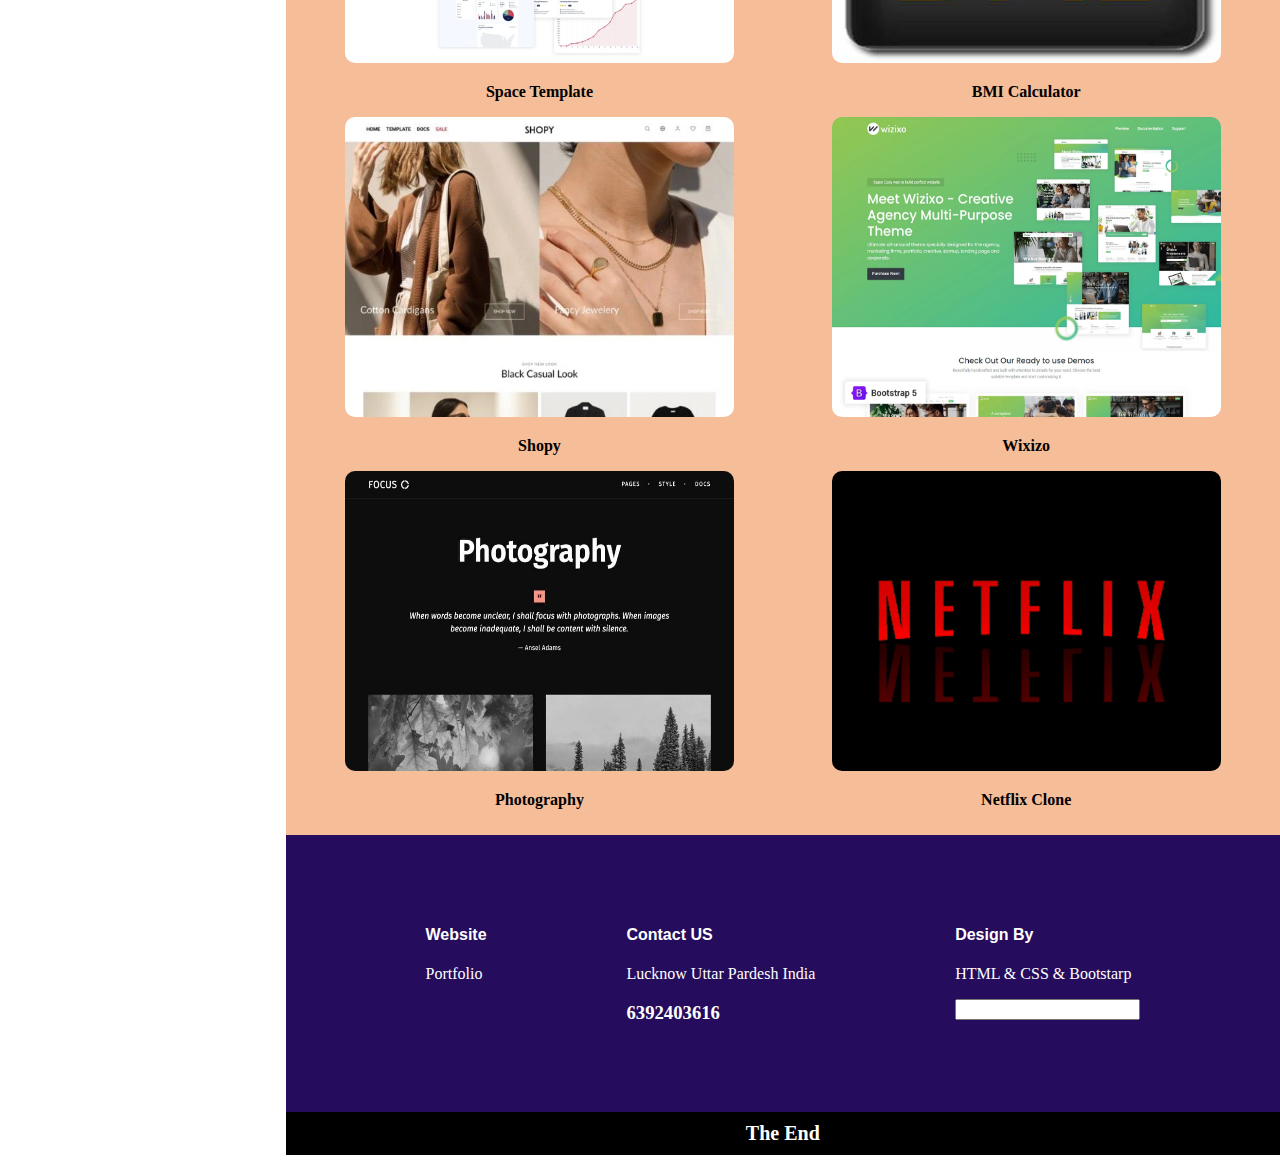
==== commit 8f7de715: "Update index.html" ====
--- a/index.html
+++ b/index.html
@@ -60,7 +60,7 @@
                 <div>
                     <img src="public/img/darainid.jpg">
                     <div>
-                        <div class="web-head">UI Devloper & Web Development.</div>
+                        <div class="web-head">UI Devloper.</div>
                         <p>I am Mohd Darain an aspiring UI Full Stack Learning fresher who is trying to seek a
                             role to enhance and explore my technical knowledge in your company.</p>
                     </div>
@@ -82,7 +82,7 @@
            </div>
            <div class="skill" id="course">
                <div class="skill-head">Skill</div>
-               <p class="skill-para">As a web developer, the three main languages we use to build websites are HTML, CSS, and JavaScript. JavaScript is the programming language.And UI Backend devloper learning Node JS,ExpressJs,MongoDB.</p>
+               <p class="skill-para">As a UI developer, the three main languages we use to build websites are HTML, CSS, and JavaScript. JavaScript is the programming language.</p>
               <div class="subject">
                 <div>
                     <div>HTML &nbsp; &nbsp; &nbsp; 85%</div>
@@ -103,17 +103,6 @@
                 <div>
                     <div>jQuery &nbsp; &nbsp; &nbsp; 75%</div>
                     <progress min="1" max="100" value="75"></progress>
-                </div>
-                 <div>
-                    <div>MongoDB &nbsp; &nbsp; &nbsp; 75%</div>
-                    <progress min="1" max="100" value="75"></progress>
-                </div>
-                <div>
-                    <div>NodeJS</div>
-                    
-                </div>
-                <div>
-                    <div>ExpressJS </div>
                 </div>
                
               </div>
@@ -202,7 +191,7 @@
             </div>
             <div>
                 <h4>Contact US</h4>
-                <p>Noida Uttarpardesh India</p>
+                <p>Lucknow Uttar Pardesh India</p>
                 <h3>6392403616</h3>
             </div>
             <div>
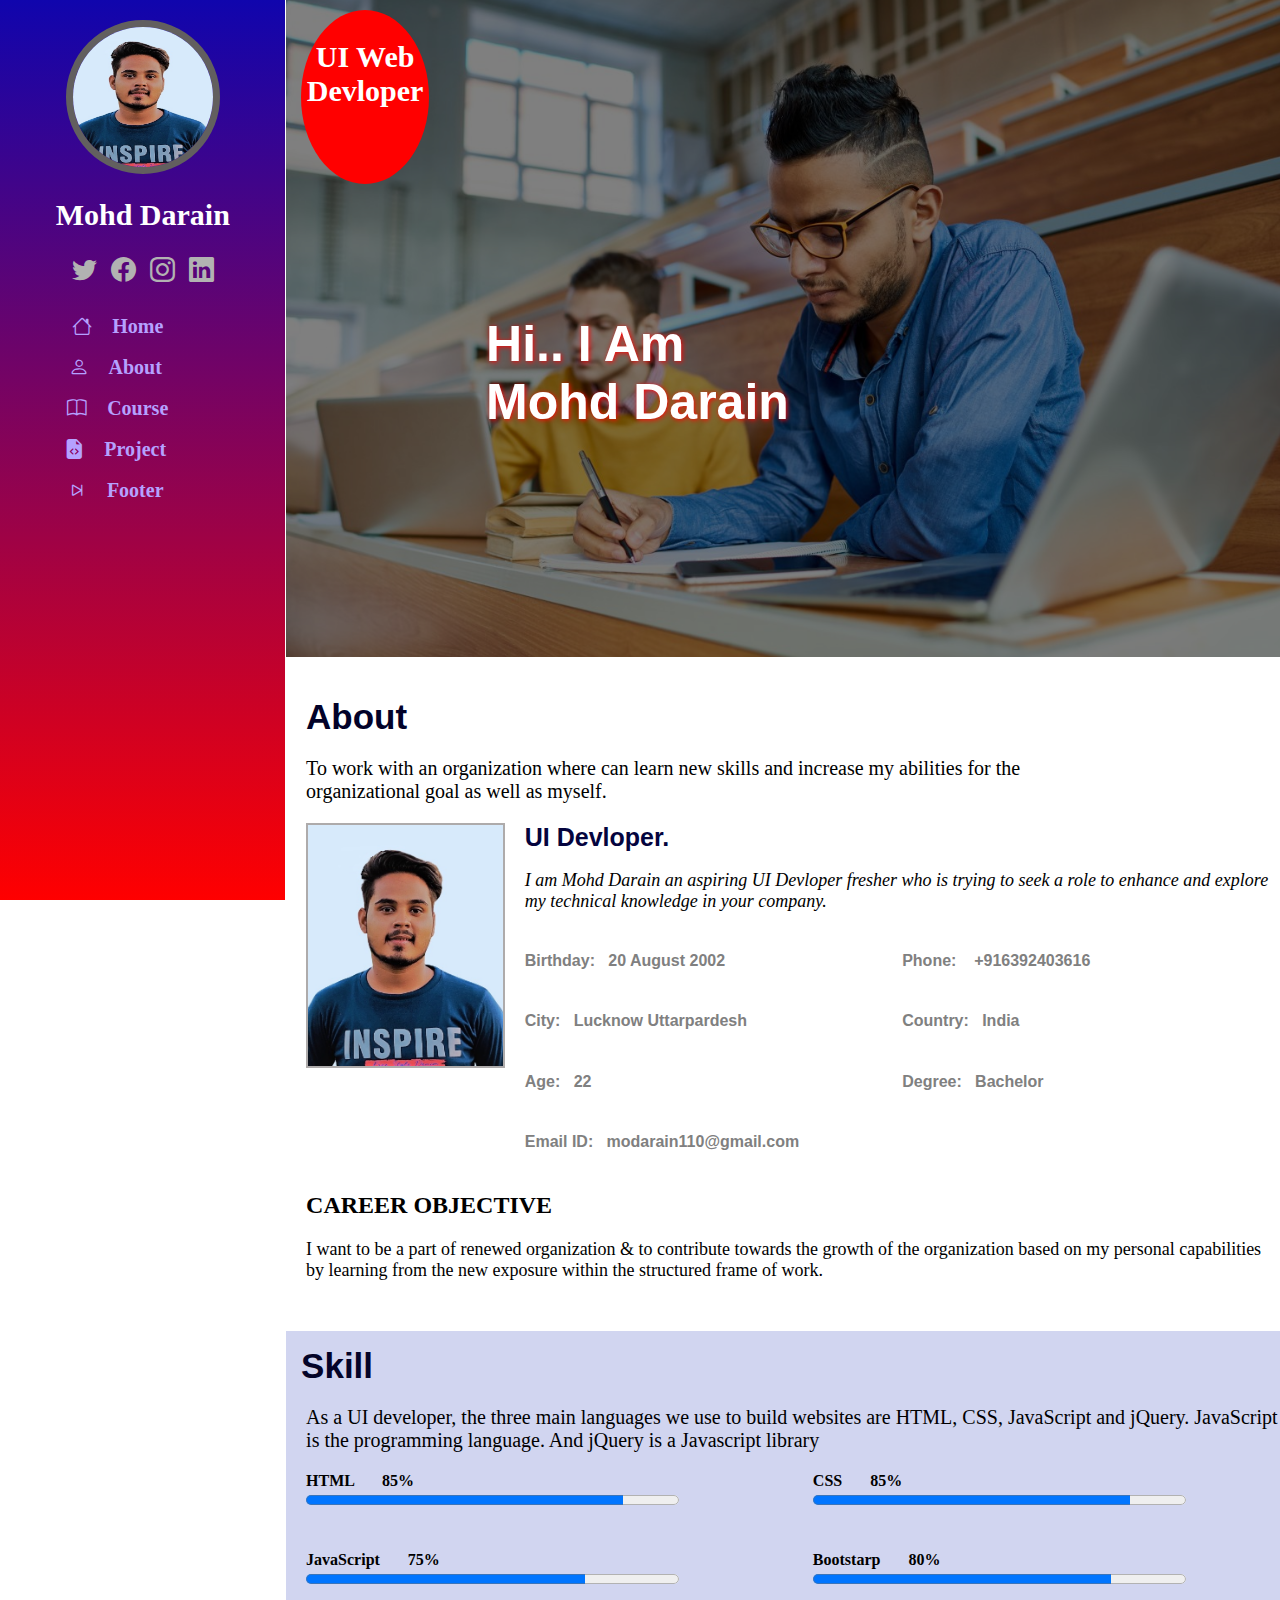
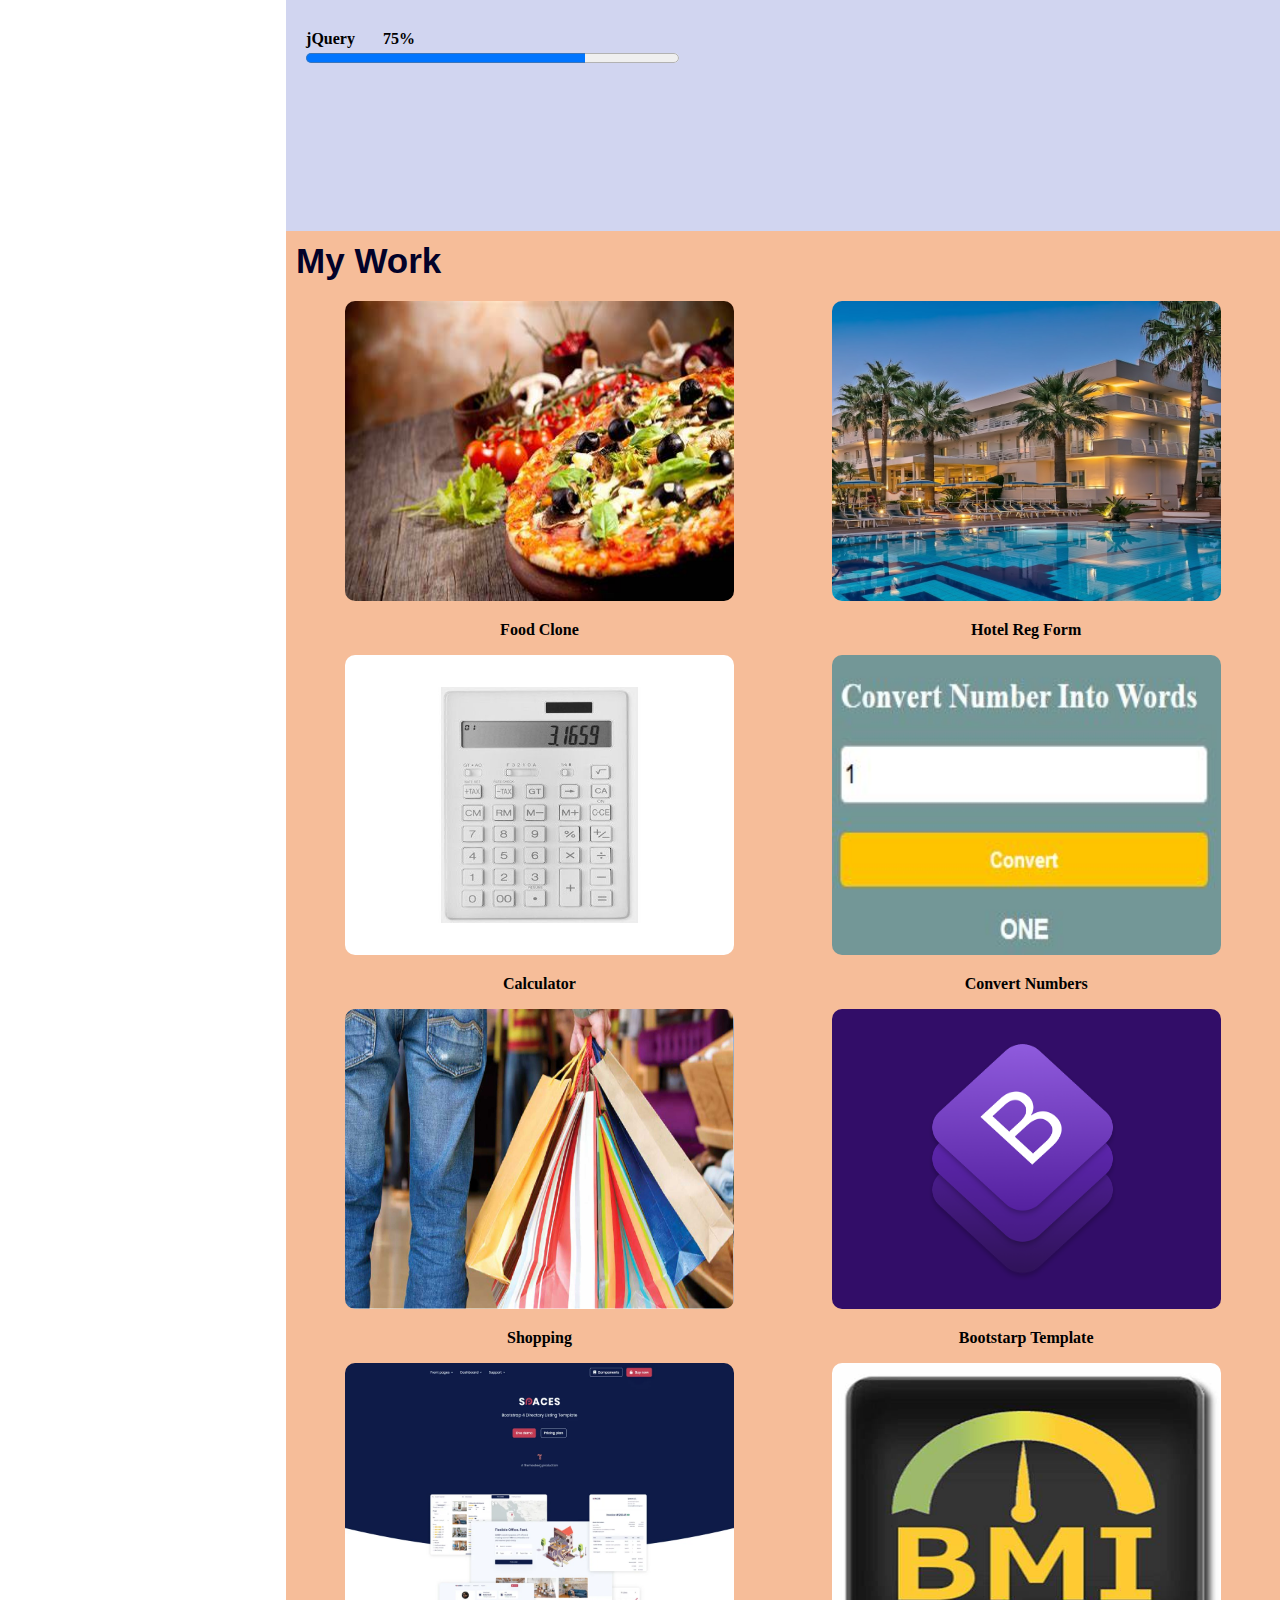
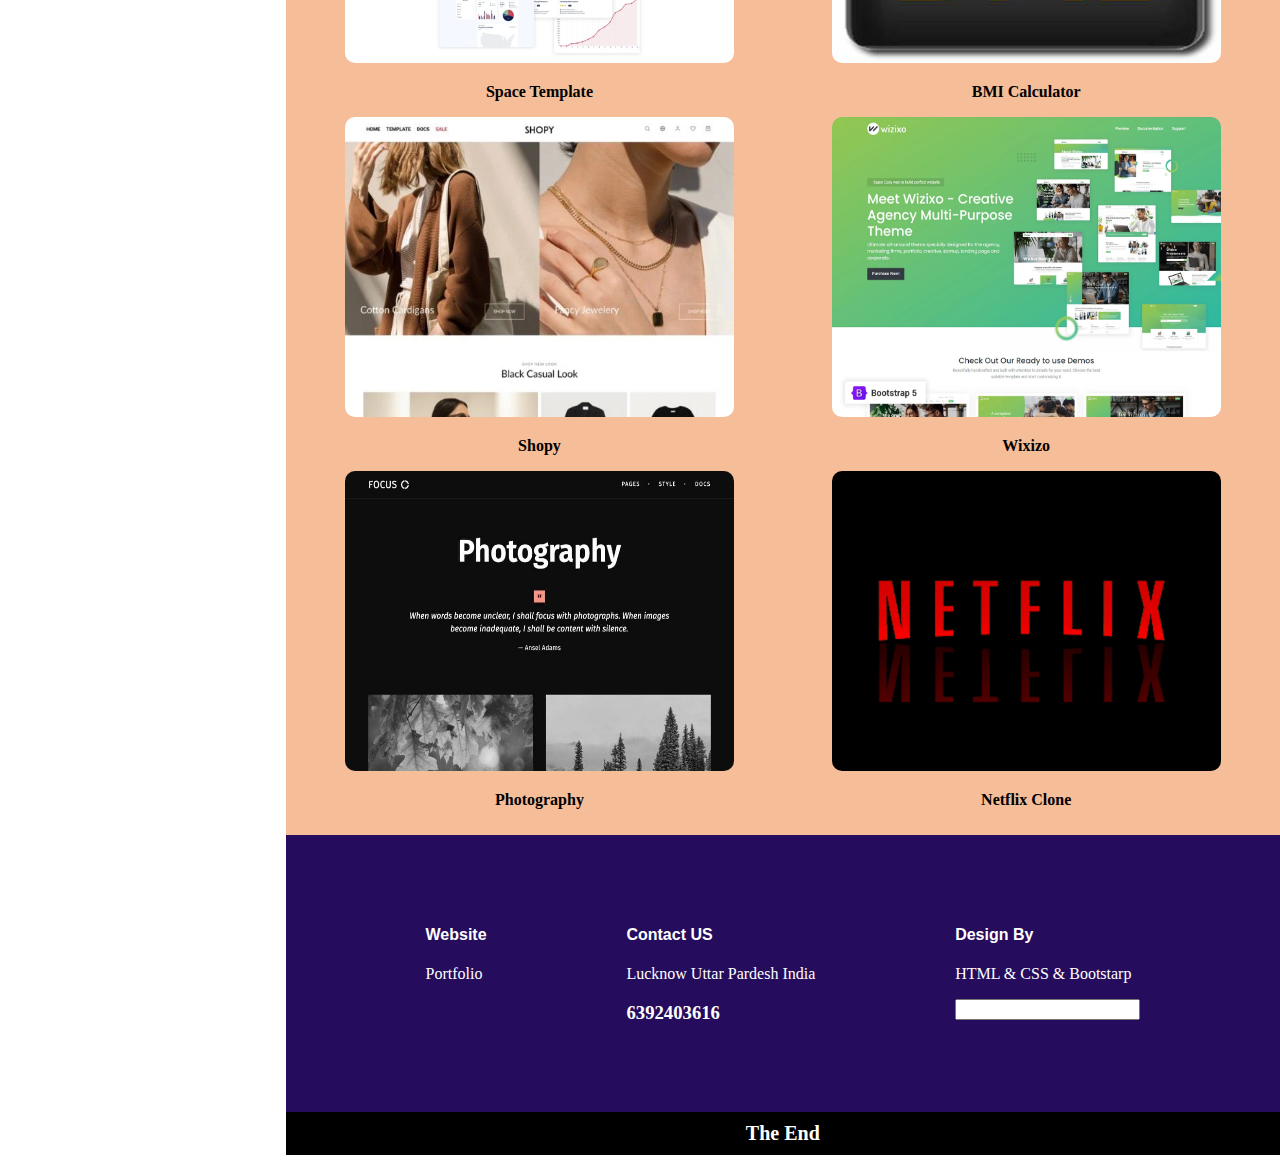
==== commit 8c423776: "Update index.html" ====
--- a/index.html
+++ b/index.html
@@ -61,7 +61,7 @@
                     <img src="public/img/darainid.jpg">
                     <div>
                         <div class="web-head">UI Devloper.</div>
-                        <p>I am Mohd Darain an aspiring UI Full Stack Learning fresher who is trying to seek a
+                        <p>I am Mohd Darain an aspiring UI Devloper fresher who is trying to seek a
                             role to enhance and explore my technical knowledge in your company.</p>
                     </div>
                     <div class="data">
@@ -82,7 +82,7 @@
            </div>
            <div class="skill" id="course">
                <div class="skill-head">Skill</div>
-               <p class="skill-para">As a UI developer, the three main languages we use to build websites are HTML, CSS, and JavaScript. JavaScript is the programming language.</p>
+               <p class="skill-para">As a UI developer, the three main languages we use to build websites are HTML, CSS, JavaScript and jQuery. JavaScript is the programming language. And jQuery is a Javascript library</p>
               <div class="subject">
                 <div>
                     <div>HTML &nbsp; &nbsp; &nbsp; 85%</div>
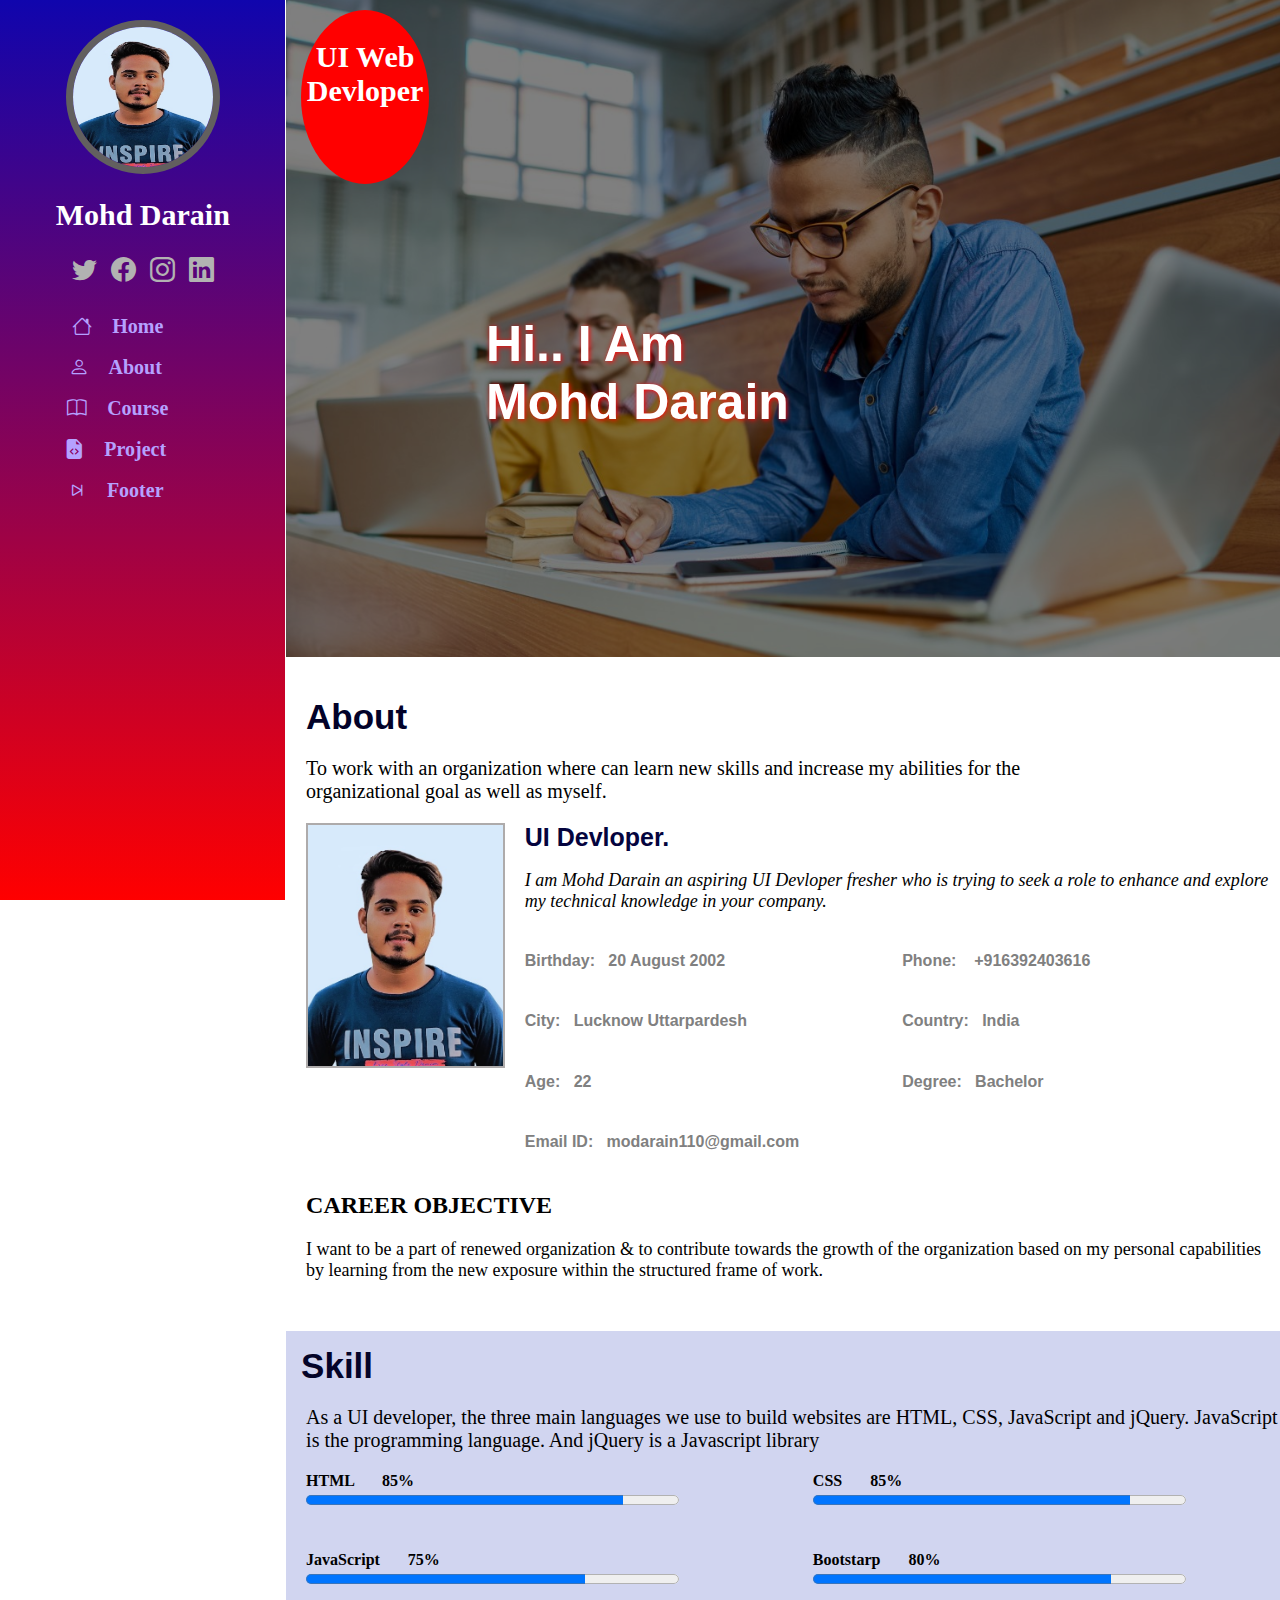
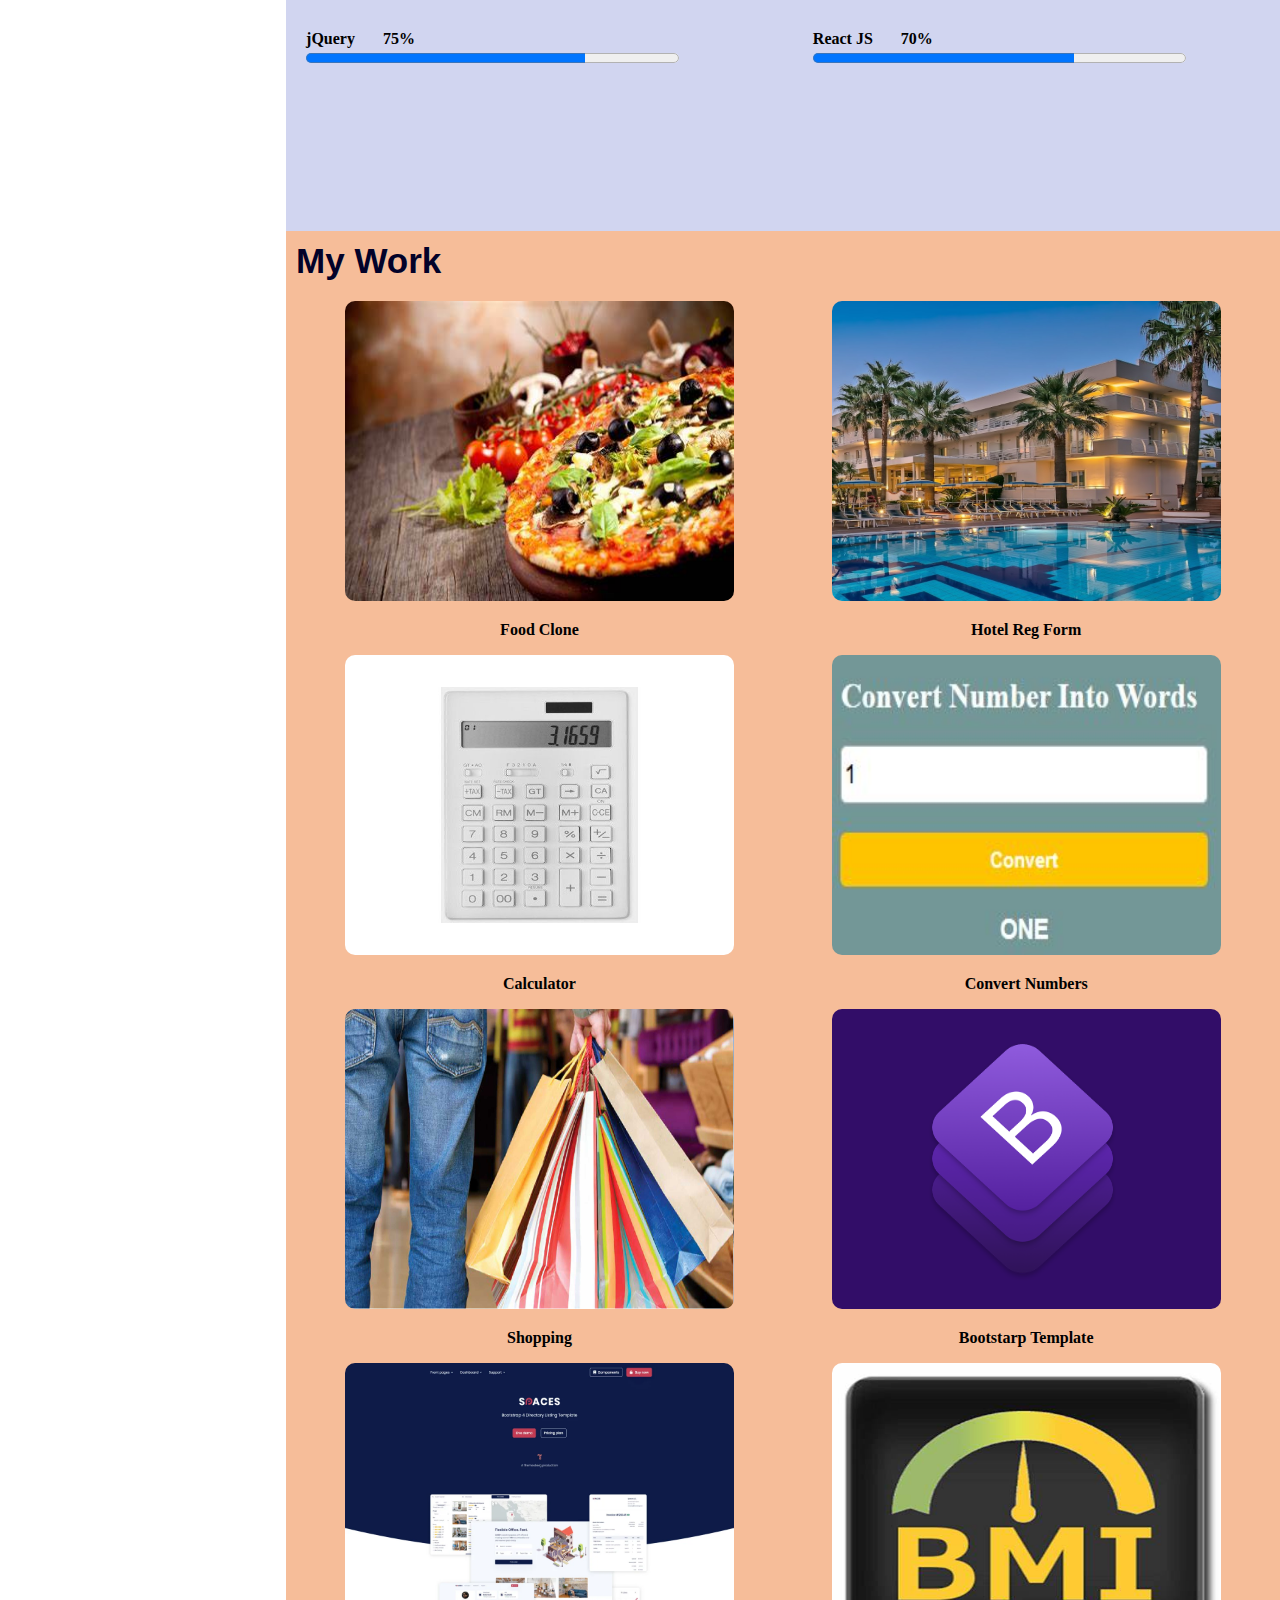
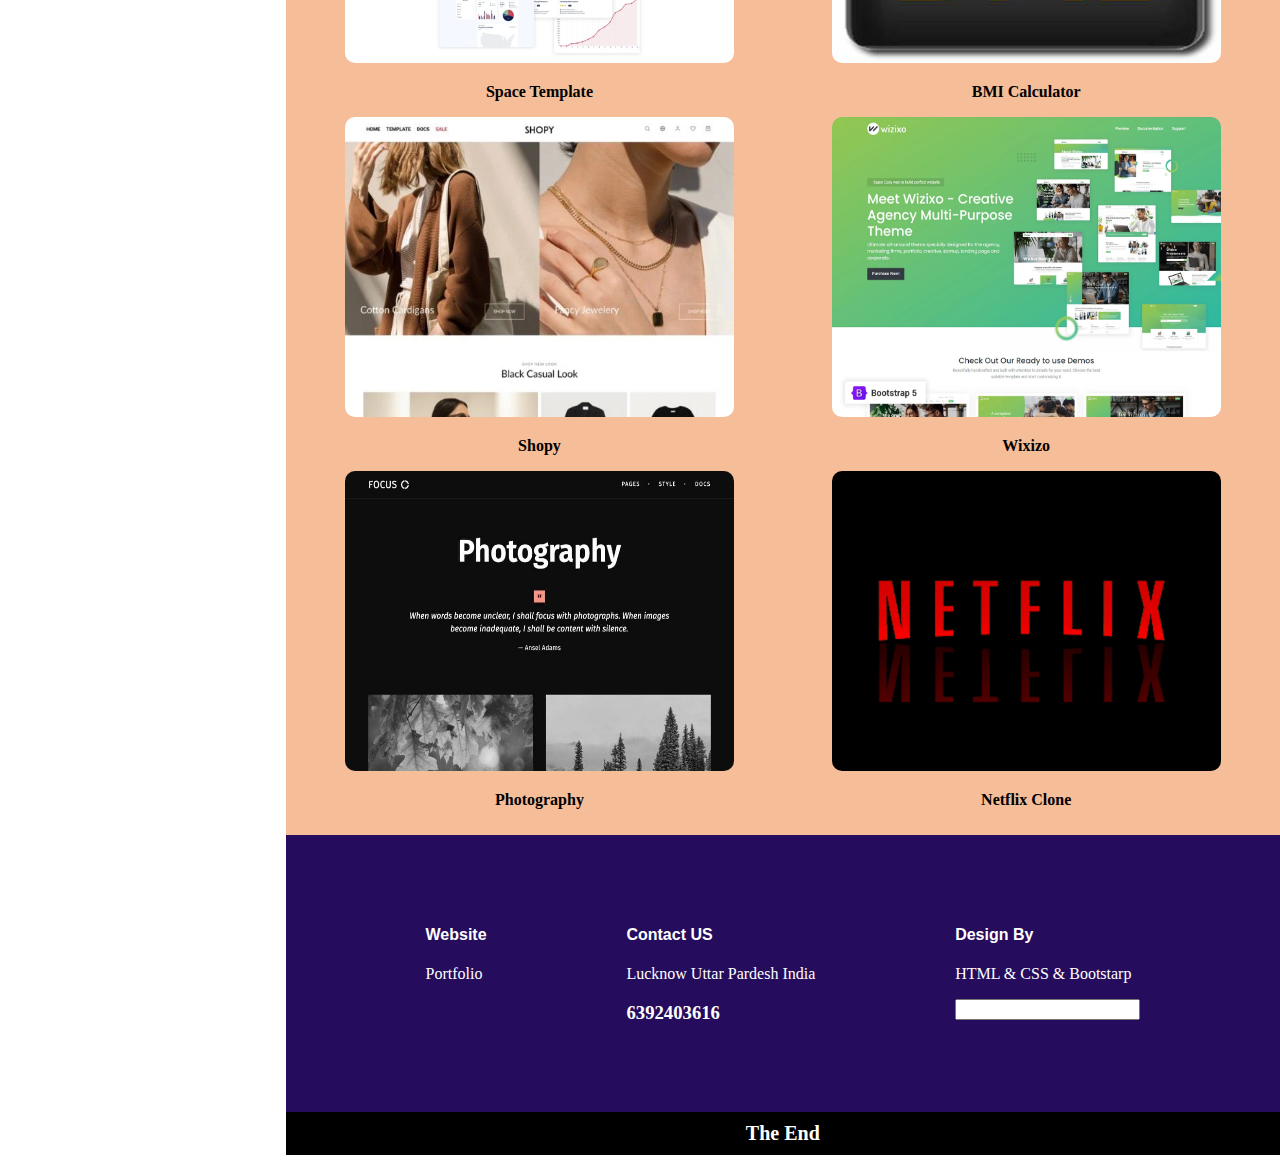
==== commit 12f71a25: "Update index.html" ====
--- a/index.html
+++ b/index.html
@@ -104,6 +104,10 @@
                     <div>jQuery &nbsp; &nbsp; &nbsp; 75%</div>
                     <progress min="1" max="100" value="75"></progress>
                 </div>
+                 <div>
+                    <div>React JS &nbsp; &nbsp; &nbsp; 70%</div>
+                    <progress min="1" max="100" value="70"></progress>
+                </div>
                
               </div>
            </div>
